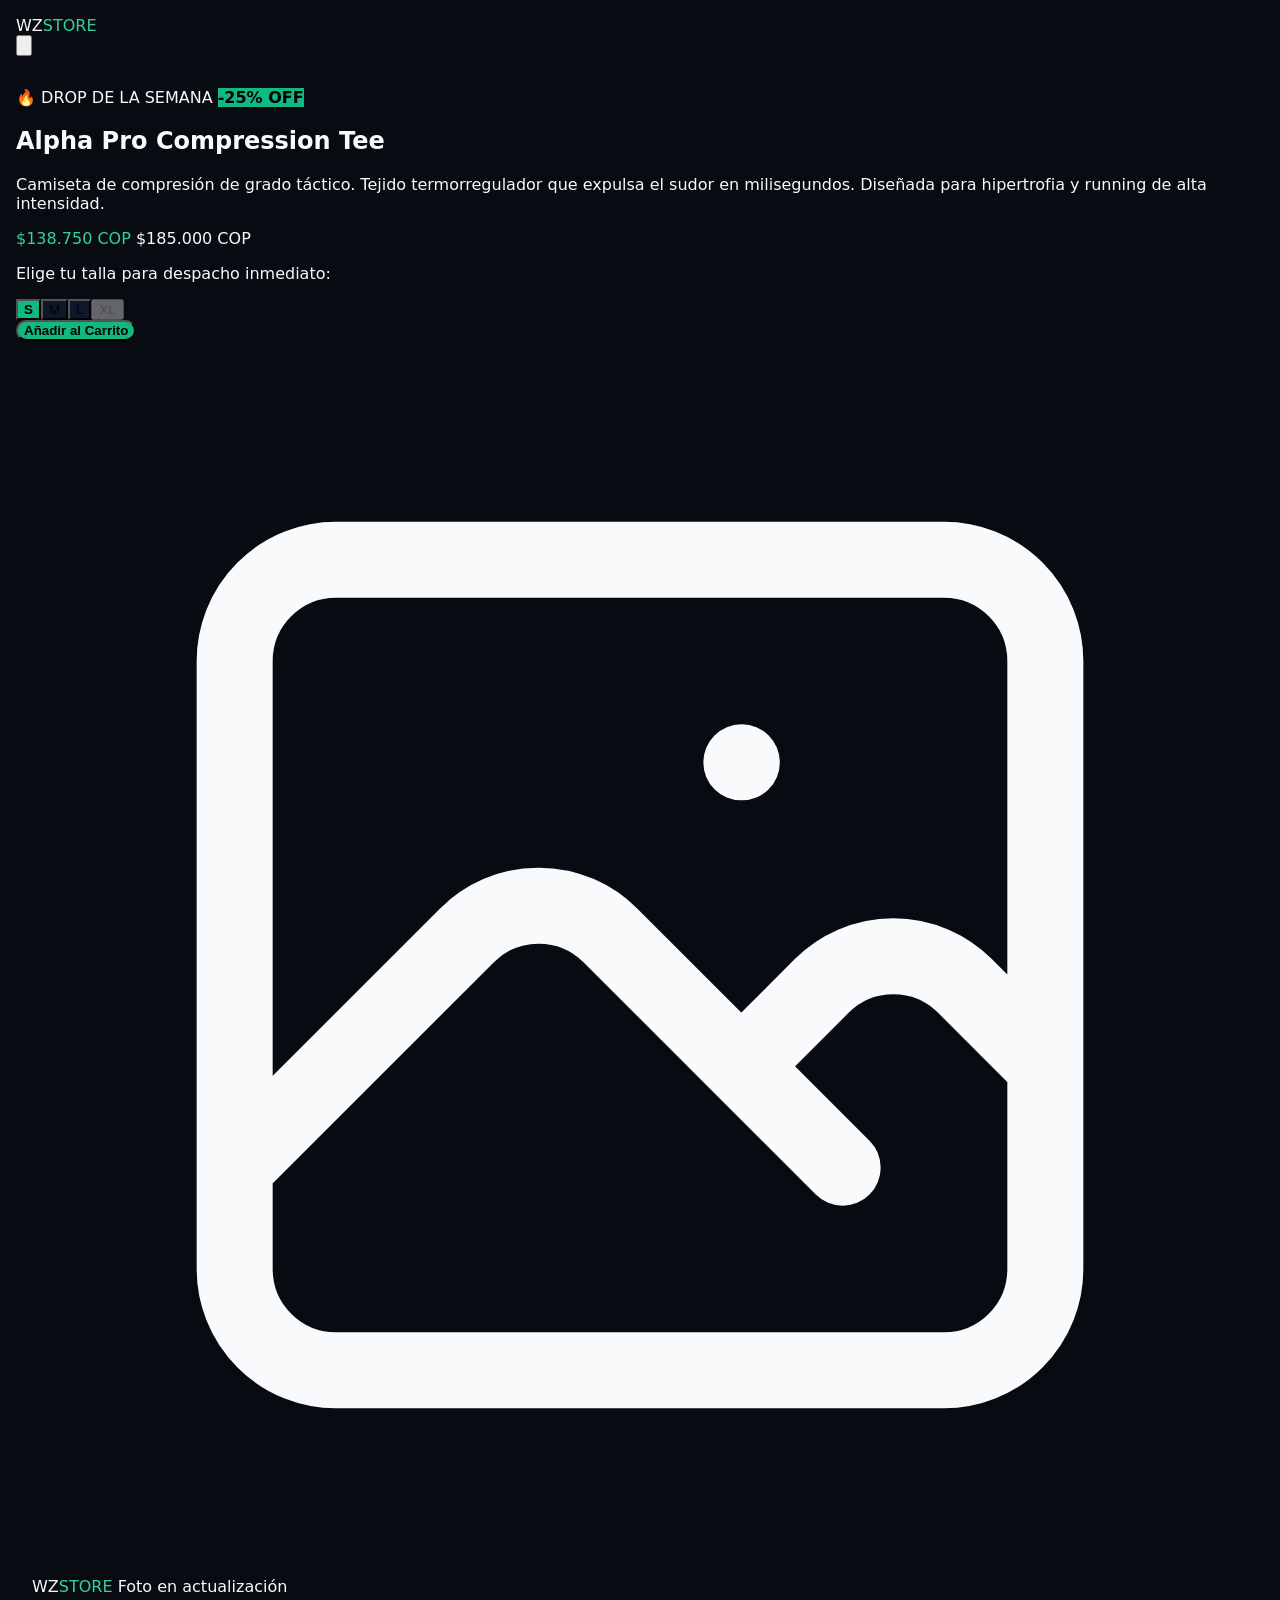
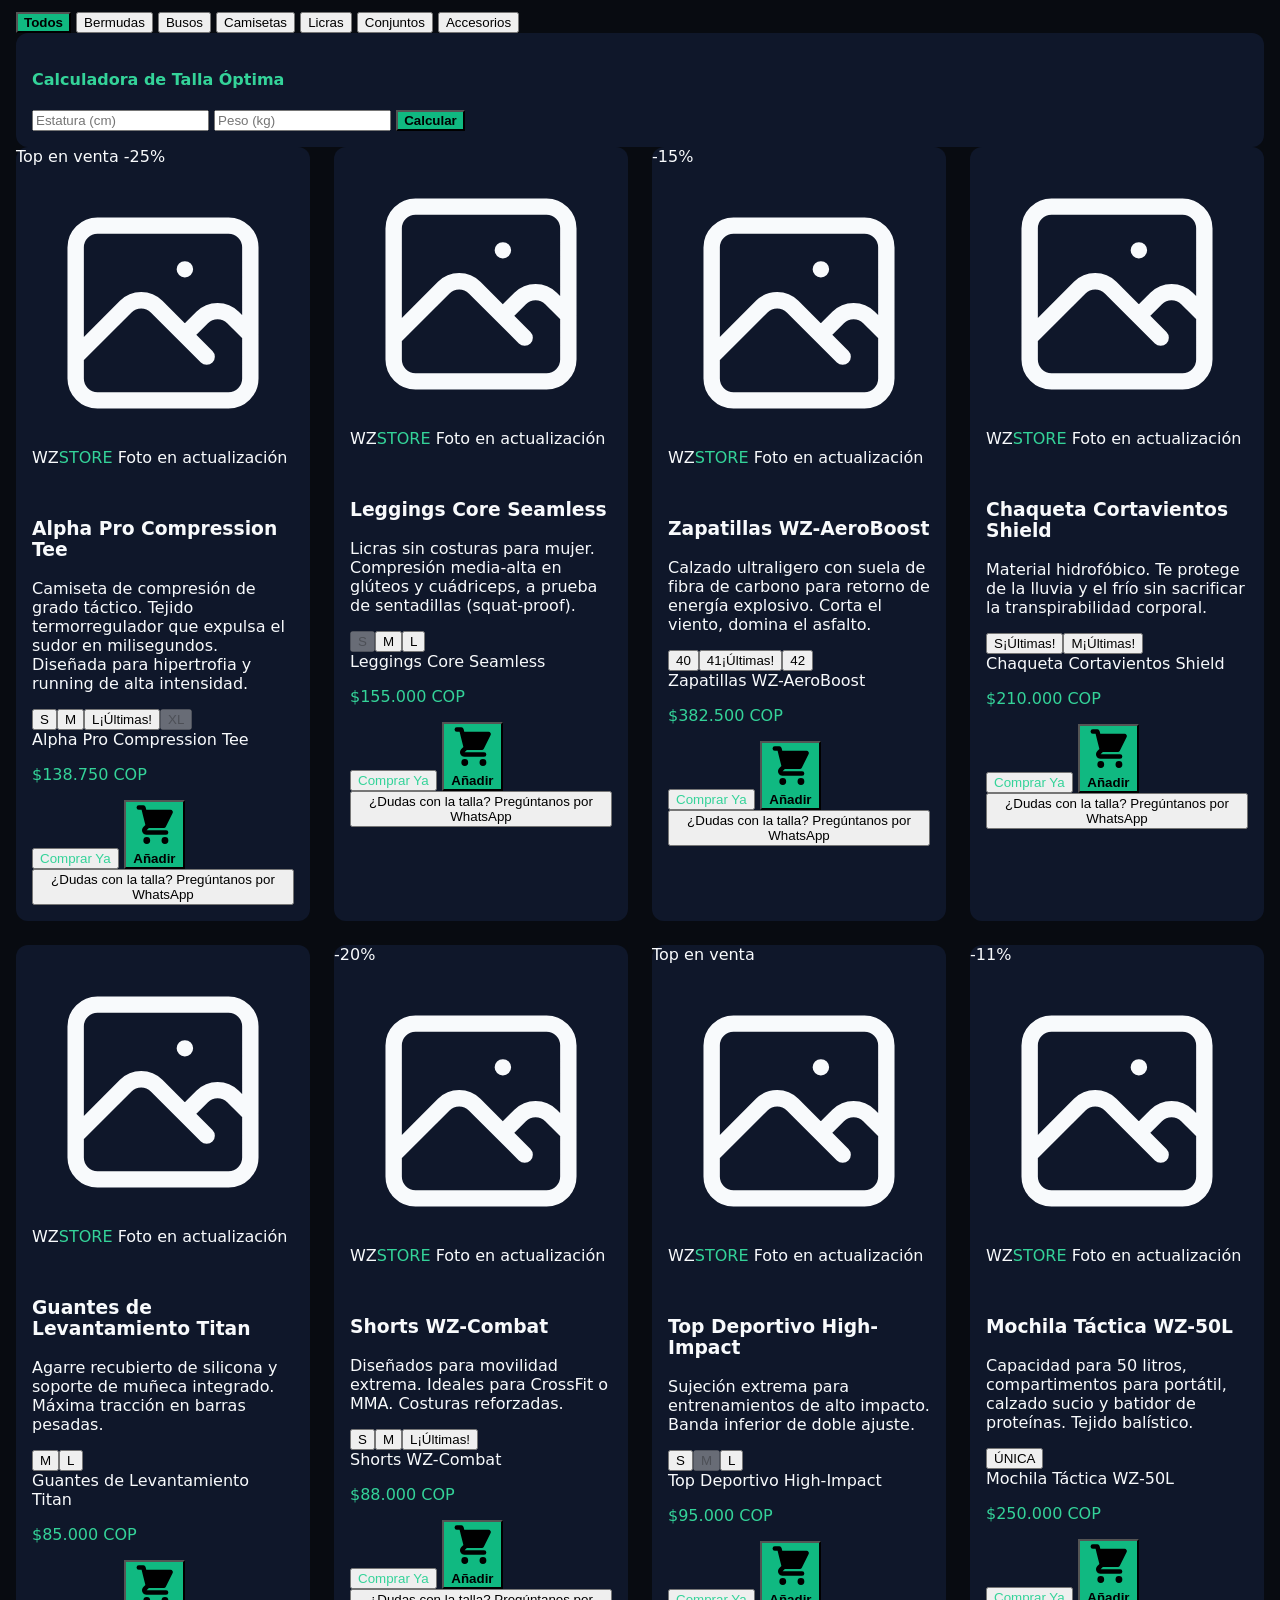
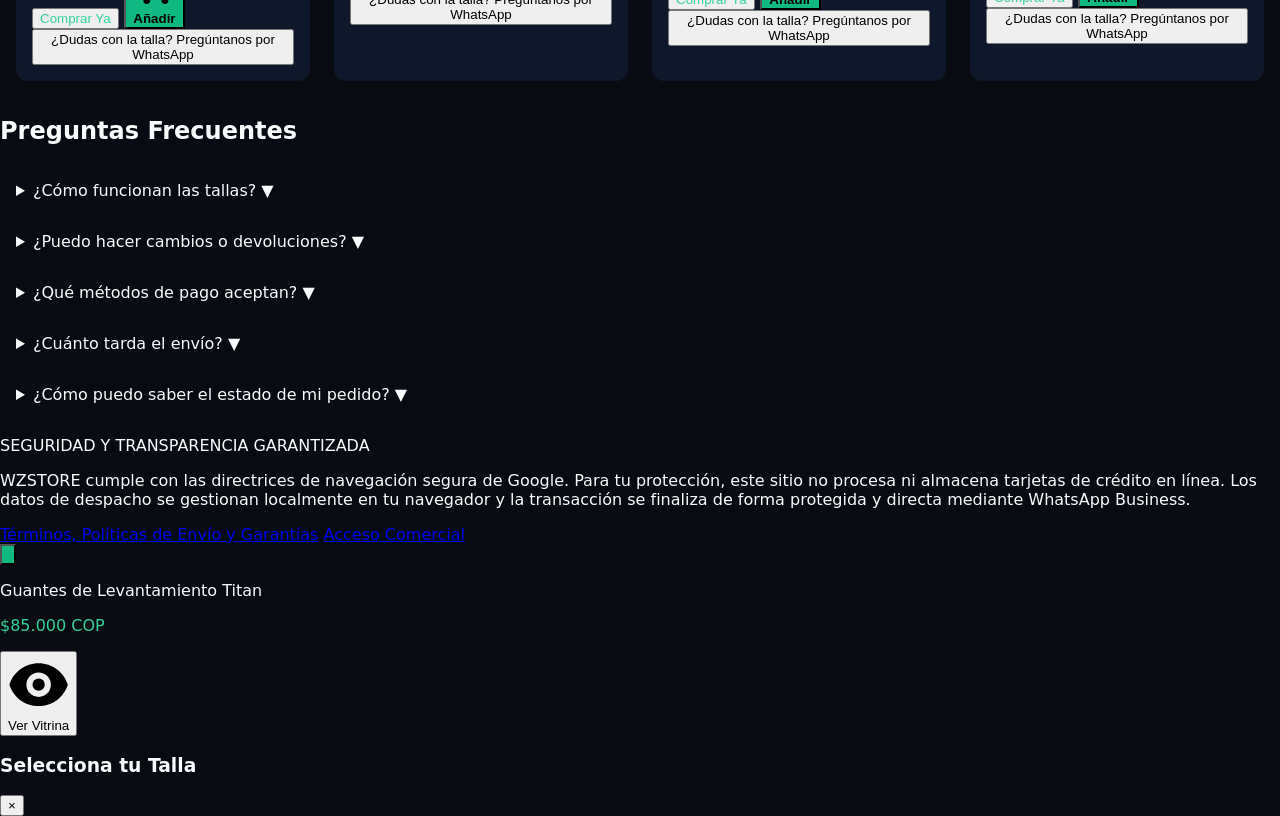
==== index.html @ da905367 "actualizacion" ====
<!doctype html>
<html lang="es">
  <head>
    <!-- Declaración canónica de favicons para Google Search Essentials con URLs absolutas estables -->
    <link rel="icon" type="image/png" sizes="48x48" href="https://jjuanjozapata.github.io/wzstore/logo-48.png" />
    <link rel="icon" type="image/png" sizes="192x192" href="https://jjuanjozapata.github.io/wzstore/logo-192.png" />
    <link rel="icon" type="image/svg+xml" href="https://jjuanjozapata.github.io/wzstore/favicon.svg" />
    <link rel="shortcut icon" href="https://jjuanjozapata.github.io/wzstore/favicon.svg" />
    <link rel="icon" type="image/png" sizes="96x96" href="https://jjuanjozapata.github.io/wzstore/logo-96.png" />
    <link rel="icon" type="image/png" sizes="144x144" href="https://jjuanjozapata.github.io/wzstore/logo-144.png" />
    <link rel="apple-touch-icon" sizes="180x180" href="https://jjuanjozapata.github.io/wzstore/apple-touch-icon.png" />
    <meta
      name="google-site-verification"
      content="Law6arK5Q5MIUwUbNko9dpcTkkXuRr6jEx1Y2-TUDdE"
    />
    <meta charset="UTF-8" />
    <meta name="viewport" content="width=device-width, initial-scale=1.0, viewport-fit=cover" />
    <!-- Content Security Policy (CSP) Endurecido Enterprise -->
    <meta
      http-equiv="Content-Security-Policy"
      content="default-src 'self'; script-src 'self' 'unsafe-inline' https://cdn.tailwindcss.com https://cdn.jsdelivr.net; style-src 'self' 'unsafe-inline' https://fonts.googleapis.com; font-src 'self' https://fonts.gstatic.com data:; img-src 'self' data: blob: https://images.unsplash.com https://jjuanjozapata.github.io https://bthyaqpmvtyncnsbrouv.supabase.co https://*.supabase.co; media-src 'self' data: blob: https://bthyaqpmvtyncnsbrouv.supabase.co https://*.supabase.co; connect-src 'self' https://wa.me https://api.whatsapp.com https://web.whatsapp.com https://bthyaqpmvtyncnsbrouv.supabase.co https://*.supabase.co wss://bthyaqpmvtyncnsbrouv.supabase.co wss://*.supabase.co; frame-src 'none'; object-src 'none'; base-uri 'self'; form-action 'self' https://wa.me https://api.whatsapp.com;"
    />
    <!-- Título estricto para snippet de Google SERP sin sufijos adicionales -->
    <title>WZSTORE</title>
    <meta name="description" content="WZSTORE | Tienda oficial de indumentaria deportiva táctica y ropa de compresión de alto rendimiento en Colombia. Envíos nacionales y contraentrega." />

    <!-- Metadatos OpenGraph alineados con el título canónico -->
    <meta property="og:title" content="WZSTORE" />
    <meta
      property="og:description"
      content="Indumentaria deportiva táctica y técnica. Desafía tus límites con WZSTORE."
    />
    <meta
      property="og:image"
      content="https://images.unsplash.com/photo-1556906781-9a412961c28c?auto=format&fit=crop&w=1200&q=80"
    />
    <!-- Identificador de nombre de sitio mediante Open Graph para indexadores secundarios -->
    <meta property="og:site_name" content="WZSTORE" />

    <!-- Marcado estructurado estático Schema.org WebSite para control oficial del Site Name en Google -->
    <script type="application/ld+json">
    {
      "@context": "https://schema.org",
      "@type": "WebSite",
      "name": "WZSTORE",
      "alternateName": ["WZSTORE Colombia", "WZ Store"],
      "url": "https://jjuanjozapata.github.io/wzstore/"
    }
    </script>

    <!-- Tailwind CDN & Styles con Failover de Red -->
    <script>
      (function(){
        const origWarn = console.warn;
        console.warn = function(...args){
          if(typeof args[0] === 'string' && args[0].includes('cdn.tailwindcss.com')) return;
          origWarn.apply(console, args);
        };
      })();
    </script>
    <script src="https://cdn.tailwindcss.com"></script>
    <script>
      // Detección y contingencia por caída o bloqueo de Tailwind CDN
      window.addEventListener('DOMContentLoaded', () => {
        setTimeout(() => {
          if (!window.tailwind) {
            console.warn('Alerta: Falla al cargar Tailwind CDN. Inyectando estilos de emergencia.');
            const fallbackStyle = document.createElement('style');
            fallbackStyle.id = 'wz-cdn-fallback';
            fallbackStyle.textContent = `
              body { background-color: #080b11; color: #f8fafc; font-family: system-ui, sans-serif; margin: 0; padding: 0; }
              .max-w-7xl { max-width: 80rem; margin-left: auto; margin-right: auto; padding: 1rem; }
              .grid { display: grid; }
              .grid-cols-1 { grid-template-columns: repeat(1, minmax(0, 1fr)); }
              @media(min-width: 640px){ .sm\\:grid-cols-2 { grid-template-columns: repeat(2, minmax(0, 1fr)); } }
              @media(min-width: 1024px){ .lg\\:grid-cols-4 { grid-template-columns: repeat(4, minmax(0, 1fr)); } }
              .gap-6 { gap: 1.5rem; }
              .bg-slate-900 { background-color: #0f172a; }
              .rounded-xl { border-radius: 0.75rem; }
              .p-4 { padding: 1rem; }
              .text-emerald-400 { color: #34d399; }
              .bg-emerald-500 { background-color: #10b981; color: #000; font-weight: bold; }
              .hidden { display: none !important; }
            `;
            document.head.appendChild(fallbackStyle);
          }
        }, 2000);
      });
    </script>
    <link rel="stylesheet" href="styles.css" />

   <!-- MARCADO ESTRUCTURADO DINÁMICO JSON-LD PARA GOOGLE (ORGANIZATION & LOGO RICH RESULTS) -->
    <script id="wz-schema-injector">
      document.addEventListener('DOMContentLoaded', () => {
        let catalog = [];
        try {
          const rawData = localStorage.getItem('wz_core_products') || localStorage.getItem('wz_products');
          if (rawData) {
            const parsed = JSON.parse(rawData);
            if (Array.isArray(parsed) && parsed.length > 0) {
              catalog = parsed;
            }
          }
        } catch (e) {
          catalog = [];
        }
        if ((!Array.isArray(catalog) || catalog.length === 0) && typeof INITIAL_DATABASE !== 'undefined' && Array.isArray(INITIAL_DATABASE)) {
          catalog = INITIAL_DATABASE;
        }

        const siteUrl = "https://jjuanjozapata.github.io/wzstore";
        const logoAbsoluteUrl = "https://jjuanjozapata.github.io/wzstore/favicon.svg";

        const schemaData = {
          "@context": "https://schema.org",
          "@graph": [
            {
              "@type": "Organization",
              "@id": `${siteUrl}/#organization`,
              "name": "WZSTORE",
              "alternateName": "WZSTORE Colombia",
              "url": `${siteUrl}/`,
              "logo": {
                "@type": "ImageObject",
                "@id": `${siteUrl}/#logo`,
                "url": logoAbsoluteUrl,
                "contentUrl": logoAbsoluteUrl,
                "caption": "WZSTORE Logo Oficial",
                "width": "512",
                "height": "512"
              },
              "image": logoAbsoluteUrl,
              "sameAs": [
                "https://wa.me/573006724082"
              ]
            },
            {
              "@type": "OnlineStore",
              "@id": `${siteUrl}/#store`,
              "name": "WZSTORE Sportswear",
              "url": `${siteUrl}/`,
              "parentOrganization": {
                "@id": `${siteUrl}/#organization`
              },
              "priceRange": "$$",
              "currenciesAccepted": "COP",
              "paymentAccepted": "Transferencia Bancaria, Pago Contra Entrega, PSE"
            },
            ...catalog.map((item) => ({
              "@type": "Product",
              "@id": `${siteUrl}/#product-${item.id}`,
              "name": item.name,
              "description": item.description,
              "image": item.imageUrl || (item.media?.images && item.media.images[0]) || logoAbsoluteUrl,
              "brand": {
                "@type": "Brand",
                "name": "WZSTORE"
              },
              "offers": {
                "@type": "Offer",
                "priceCurrency": "COP",
                "price": item.isOffer ? item.priceOffer : item.priceRegular,
                "availability": (item.status === "agotado" || item.isAvailable === false)
                  ? "https://schema.org/OutOfStock"
                  : "https://schema.org/InStock",
                "seller": {
                  "@type": "Organization",
                  "name": "WZSTORE"
                }
              }
            }))
          ]
        };

        const script = document.createElement('script');
        script.type = 'application/ld+json';
        script.text = JSON.stringify(schemaData);
        document.head.appendChild(script);
      });
    </script>
  </head>
  <body class="bg-[#080b11] text-white selection:bg-green-500 selection:text-black pb-36">

    <!-- MODAL CENTRADO WZSTORE -->
    <div id="wz-store-modal" class="fixed inset-0 z-50 hidden items-center justify-center bg-black/80 backdrop-blur-md p-4 transition-all duration-200">
      <div class="bg-[#111726] border border-[#1e293b] rounded-2xl max-w-sm w-full p-6 text-center shadow-2xl relative transform transition-all">
        <button
          type="button"
          id="wz-store-modal-close"
          data-action="close-store-modal"
          class="absolute top-4 right-4 text-slate-400 hover:text-white text-xl font-bold w-8 h-8 rounded-full hover:bg-slate-800 flex items-center justify-center transition-colors"
          aria-label="Cerrar modal"
        >
          &times;
        </button>
        <div class="w-12 h-12 rounded-xl bg-emerald-500/10 border border-emerald-500/30 text-emerald-400 mx-auto flex items-center justify-center font-black text-sm tracking-wider mb-3 shadow-inner">
          WZ
        </div>
        <h3 id="wz-store-modal-title" class="text-base font-bold text-white mb-2 uppercase tracking-wide">WZSTORE</h3>
        <p id="wz-store-modal-body" class="text-xs text-slate-300 mb-6 leading-relaxed whitespace-pre-line"></p>
        <button
          type="button"
          data-action="close-store-modal"
          class="w-full bg-emerald-500 hover:bg-emerald-400 text-black font-black text-xs uppercase tracking-wider py-2.5 rounded-xl transition-all shadow-lg shadow-emerald-500/20 active:scale-95"
        >
          Entendido
        </button>
      </div>
    </div>


    <!-- Header Principal -->
    <header class="sticky top-0 bg-[#080b11]/90 backdrop-blur-md border-b border-[#1e293b] z-40">


      <div
        class="max-w-7xl mx-auto px-4 py-4 flex justify-between items-center"
      >
        <!-- Logotipo y Nombre Comercial de Máximo Impacto Visual -->
        <div class="text-4xl sm:text-5xl md:text-6xl lg:text-7xl font-black tracking-tight uppercase select-none transition-transform duration-200 hover:scale-[1.01] text-white">
          WZ<span class="text-emerald-400 drop-shadow-[0_0_25px_rgba(52,211,153,0.5)]">STORE</span>
        </div>

        <div class="flex gap-4 items-center">
          <input
            type="text"
            id="search-input"
            placeholder="Buscar equipamiento..."
            class="bg-[#111726] border border-[#1e293b] rounded-lg px-4 py-2 text-base sm:text-sm focus:outline-none focus:border-green-500 transition-colors hidden sm:block"
          />

          <button
            id="cart-btn"
            data-action="toggle-cart"
            class="relative text-white p-2 hover:text-green-400 transition-colors"
            aria-label="Abrir Carrito"
          >
            <svg
              class="w-6 h-6"
              fill="none"
              stroke="currentColor"
              viewBox="0 0 24 24"
            >
              <path
                stroke-linecap="round"
                stroke-linejoin="round"
                stroke-width="2"
                d="M16 11V7a4 4 0 00-8 0v4M5 9h14l1 12H4L5 9z"
              ></path>
            </svg>
            <span
              id="cart-badge"
              class="absolute top-0 right-0 bg-green-500 text-black text-[10px] font-bold rounded-full w-4 h-4 flex items-center justify-center hidden"
              >0</span
            >
          </button>
        </div>
      </div>
    </header>

    <!-- Control y Filtros -->
    <main class="max-w-7xl mx-auto px-4 py-8 pb-36 sm:pb-8">
      <!-- HERO SHOWCASE: PRENDA DE TENDENCIA / DROP DE LA SEMANA -->
      <section
        id="wz-featured-hero"
        class="hidden mb-12 rounded-2xl border border-emerald-500/30 bg-gradient-to-r from-slate-950 via-[#0a0f1d] to-[#111726] overflow-hidden relative shadow-[0_0_45px_rgba(34,197,94,0.15)]"
      >
        <div class="grid grid-cols-1 lg:grid-cols-12 items-stretch min-h-[380px]">
          <!-- Información y Call to Action -->
          <div class="p-6 sm:p-10 lg:col-span-7 flex flex-col justify-between z-10">
            <div>
              <div class="flex items-center gap-2 mb-3">
                <span class="inline-flex items-center gap-1.5 bg-red-950/80 text-red-400 border border-red-800 text-[11px] font-black uppercase tracking-widest px-3 py-1 rounded-full animate-pulse">
                  🔥 DROP DE LA SEMANA
                </span>
                <span id="wz-hero-discount-badge" class="hidden bg-emerald-500 text-black font-black text-[11px] px-2.5 py-0.5 rounded-full uppercase tracking-wider">
                  -0%
                </span>
              </div>

              <h2 id="wz-hero-title" class="text-3xl sm:text-5xl font-black text-white tracking-tight uppercase leading-tight mb-2"></h2>
              <p id="wz-hero-desc" class="text-xs sm:text-sm text-slate-300 line-clamp-3 leading-relaxed max-w-xl mb-4"></p>
            </div>

            <div class="pt-2">
              <div class="flex items-baseline gap-3 mb-4">
                <span id="wz-hero-price" class="text-3xl font-black text-emerald-400"></span>
                <span id="wz-hero-old-price" class="text-base line-through text-slate-500 font-semibold hidden"></span>
              </div>

              <!-- Selector rápido de tallas integrado en el Hero -->
              <div class="mb-4">
                <p class="text-[11px] font-bold text-slate-400 uppercase tracking-wider mb-2">Elige tu talla para despacho inmediato:</p>
                <div id="wz-hero-sizes-container" class="flex flex-wrap gap-2"></div>
              </div>

              <button
                id="wz-hero-buy-btn"
                data-action="hero-buy"
                type="button"
                class="w-full sm:w-auto bg-emerald-500 hover:bg-emerald-400 text-black font-black text-xs uppercase tracking-widest px-8 py-3.5 rounded-xl transition-all shadow-[0_0_20px_rgba(34,197,94,0.3)] hover:scale-105 active:scale-95"
              >
                Añadir al Carrito
              </button>
            </div>
          </div>

          <!-- Contenedor Multimedia Activo (Video Autoplay o Fotos) -->
          <div class="lg:col-span-5 relative bg-black flex items-center justify-center min-h-[300px] overflow-hidden">
            <video
              id="wz-hero-video"
              class="w-full h-full object-cover hidden"
              autoplay
              muted
              loop
              playsinline
              preload="metadata"
            ></video>
            <div id="wz-hero-gallery-container" class="w-full h-full relative hidden">
              <img
                id="wz-hero-image-fallback"
                class="w-full h-full object-cover"
                alt="Prenda de Moda"
                onerror="window.handleImageError(this)"
              />
            </div>
          </div>
        </div>
      </section>

      <!-- NAVEGACIÓN EN CASCADA TIPO PÍLDORA -->
      <div class="relative mb-6">
        <div
          class="flex items-center gap-2 overflow-x-auto pb-2 scrollbar-none"
        >
          <button
            data-action="filter-category"
            data-category="all"
            class="cat-pill bg-emerald-500 text-black px-4 py-1.5 rounded-full text-xs font-bold whitespace-nowrap transition-all"
          >
            Todos
          </button>
          <button
            data-action="filter-category"
            data-category="Bermudas"
            class="cat-pill bg-slate-800 text-slate-300 hover:text-white px-4 py-1.5 rounded-full text-xs font-semibold whitespace-nowrap transition-all"
          >
            Bermudas
          </button>
          <button
            data-action="filter-category"
            data-category="Busos"
            class="cat-pill bg-slate-800 text-slate-300 hover:text-white px-4 py-1.5 rounded-full text-xs font-semibold whitespace-nowrap transition-all"
          >
            Busos
          </button>
          <button
            data-action="filter-category"
            data-category="Camisetas"
            class="cat-pill bg-slate-800 text-slate-300 hover:text-white px-4 py-1.5 rounded-full text-xs font-semibold whitespace-nowrap transition-all"
          >
            Camisetas
          </button>
          <button
            data-action="filter-category"
            data-category="Licras"
            class="cat-pill bg-slate-800 text-slate-300 hover:text-white px-4 py-1.5 rounded-full text-xs font-semibold whitespace-nowrap transition-all"
          >
            Licras
          </button>
          <button
            data-action="filter-category"
            data-category="Conjuntos"
            class="cat-pill bg-slate-800 text-slate-300 hover:text-white px-4 py-1.5 rounded-full text-xs font-semibold whitespace-nowrap transition-all"
          >
            Conjuntos
          </button>
          <button
            data-action="filter-category"
            data-category="Accesorios"
            class="cat-pill bg-slate-800 text-slate-300 hover:text-white px-4 py-1.5 rounded-full text-xs font-semibold whitespace-nowrap transition-all"
          >
            Accesorios
          </button>
        </div>

      <!-- Barra Integrada de Segmentación por Género (Sin conflicto hidden/flex) -->
        <div
          id="gender-discriminator"
          class="hidden mt-3 pt-3 border-t border-slate-800/80 items-center gap-2 flex-wrap"
        >
          <span class="text-xs font-bold text-slate-400 uppercase tracking-wider mr-1">Género:</span>
          <button
            type="button"
            id="gender-btn-todas"
            data-action="filter-gender"
            data-gender="todas"
            class="gender-pill px-3 py-1 rounded-lg text-xs font-bold bg-emerald-500 text-black transition-colors"
          >
            Todas
          </button>
          <button
            type="button"
            id="gender-btn-hombre"
            data-action="filter-gender"
            data-gender="hombre"
            class="gender-pill px-3 py-1 rounded-lg text-xs font-semibold bg-slate-800 text-slate-300 hover:text-white hover:bg-slate-700 transition-colors"
          >
            Hombre
          </button>
          <button
            type="button"
            id="gender-btn-mujer"
            data-action="filter-gender"
            data-gender="mujer"
            class="gender-pill px-3 py-1 rounded-lg text-xs font-semibold bg-slate-800 text-slate-300 hover:text-white hover:bg-slate-700 transition-colors"
          >
            Mujer
          </button>
        </div>
      </div>

    <!-- RECOMENDADOR DE TALLAS INTERACTIVO -->
    <div class="bg-slate-900 border border-slate-800 p-4 rounded-xl mb-6 max-w-xl mx-auto text-center">
      <h4 class="text-xs font-bold uppercase tracking-widest text-emerald-400 mb-2">Calculadora de Talla Óptima</h4>
      <div class="flex gap-2 justify-center items-center">
        <input type="number" id="wz-calc-height" placeholder="Estatura (cm)" class="w-32 bg-slate-950 border border-slate-700 rounded px-2 py-1 text-base sm:text-sm text-white text-center focus:border-emerald-500 outline-none">
        <input type="number" id="wz-calc-weight" placeholder="Peso (kg)" class="w-32 bg-slate-950 border border-slate-700 rounded px-2 py-1 text-base sm:text-sm text-white text-center focus:border-emerald-500 outline-none">
        <button data-action="calc-size" class="bg-emerald-500 text-black font-bold text-xs px-3 py-1 rounded hover:bg-emerald-400 transition-colors">Calcular</button>
      </div>
      <p id="wz-size-result" class="text-xs text-slate-300 mt-2 font-medium hidden"></p>
    </div>

      <!-- Catálogo Grid -->
      <div
        id="catalog-grid"
        class="grid grid-cols-1 sm:grid-cols-2 lg:grid-cols-4 gap-6"
      >
        <!-- Inyectado por JS -->
      </div>
    </main>

    <!-- SECCIÓN PREGUNTAS FRECUENTES (FAQ) -->
    <section class="max-w-4xl mx-auto px-4 py-12">
      <h2
        class="text-2xl md:text-3xl font-black text-center mb-8 tracking-tight uppercase"
      >
        Preguntas <span class="text-green-500">Frecuentes</span>
      </h2>

      <div class="space-y-4">
        <details
          class="bg-[#111726] border border-[#1e293b] rounded-xl p-4 group"
        >
          <summary
            class="font-bold text-white cursor-pointer list-none flex justify-between items-center group-open:text-green-400"
          >
            ¿Cómo funcionan las tallas?
            <span
              class="transition-transform group-open:rotate-180 text-green-500 font-mono"
              >▼</span
            >
          </summary>
          <p
            class="text-sm text-gray-400 mt-3 leading-relaxed border-t border-[#1e293b] pt-3"
          >
            Nuestras camisetas tienen horma reducida, por lo que recomendamos
            elegir una talla más de la habitual (si usas L, elige XL). Las
            camisas, sudaderas y bermudas manejan talla real. Además, en cada
            producto encontrarás una guía de tallas para mayor seguridad.
          </p>
        </details>

        <details
          class="bg-[#111726] border border-[#1e293b] rounded-xl p-4 group"
        >
          <summary
            class="font-bold text-white cursor-pointer list-none flex justify-between items-center group-open:text-green-400"
          >
            ¿Puedo hacer cambios o devoluciones?
            <span
              class="transition-transform group-open:rotate-180 text-green-500 font-mono"
              >▼</span
            >
          </summary>
          <p
            class="text-sm text-gray-400 mt-3 leading-relaxed border-t border-[#1e293b] pt-3"
          >
            Sí. Puedes solicitar cambios o devoluciones dentro de los 20 días
            calendario a partir de la entrega, ya sea por talla o garantía. Es
            importante conservar la factura enviada con tu pedido. Para gestionar
            el proceso, contáctanos a través de nuestra línea de WhatsApp.
          </p>
        </details>

        <details
          class="bg-[#111726] border border-[#1e293b] rounded-xl p-4 group"
        >
          <summary
            class="font-bold text-white cursor-pointer list-none flex justify-between items-center group-open:text-green-400"
          >
            ¿Qué métodos de pago aceptan?
            <span
              class="transition-transform group-open:rotate-180 text-green-500 font-mono"
              >▼</span
            >
          </summary>
          <p
            class="text-sm text-gray-400 mt-3 leading-relaxed border-t border-[#1e293b] pt-3"
          >
            Aceptamos tarjetas de crédito y débito, pagos por PSE y otras
            plataformas digitales.
          </p>
        </details>

        <details
          class="bg-[#111726] border border-[#1e293b] rounded-xl p-4 group"
        >
          <summary
            class="font-bold text-white cursor-pointer list-none flex justify-between items-center group-open:text-green-400"
          >
            ¿Cuánto tarda el envío?
            <span
              class="transition-transform group-open:rotate-180 text-green-500 font-mono"
              >▼</span
            >
          </summary>
          <p
            class="text-sm text-gray-400 mt-3 leading-relaxed border-t border-[#1e293b] pt-3"
          >
            El tiempo de entrega varía según tu ubicación, pero generalmente
            toma entre 2 y 5 días hábiles. Una vez despachado tu pedido,
            recibirás la información de seguimiento.
          </p>
        </details>

        <details
          class="bg-[#111726] border border-[#1e293b] rounded-xl p-4 group"
        >
          <summary
            class="font-bold text-white cursor-pointer list-none flex justify-between items-center group-open:text-green-400"
          >
            ¿Cómo puedo saber el estado de mi pedido?
            <span
              class="transition-transform group-open:rotate-180 text-green-500 font-mono"
              >▼</span
            >
          </summary>
          <p
            class="text-sm text-gray-400 mt-3 leading-relaxed border-t border-[#1e293b] pt-3"
          >
            Después de realizar tu compra, te enviaremos un número de guía para
            que puedas rastrear tu pedido en tiempo real. Si tienes dudas,
            también puedes escribirnos por WhatsApp.
          </p>
        </details>
      </div>
    </section>

    <!-- Footer Transparencia Legal (Google Policy) -->
    <footer
      class="border-t border-[#1e293b] bg-[#05070a] mt-16 py-8 pb-36 sm:pb-12 text-center text-xs text-gray-500 px-4"
    >
      <p class="mb-2 uppercase tracking-widest text-gray-400 font-semibold">
        SEGURIDAD Y TRANSPARENCIA GARANTIZADA
      </p>
      <p class="max-w-3xl mx-auto mb-4">
        WZSTORE cumple con las directrices de navegación segura de Google. Para
        tu protección, este sitio no procesa ni almacena tarjetas de crédito en
        línea. Los datos de despacho se gestionan localmente en tu navegador y
        la transacción se finaliza de forma protegida y directa mediante
        WhatsApp Business.
      </p>
      <div class="flex flex-col sm:flex-row justify-center items-center gap-3 sm:gap-6 mt-4">
        <a
          href="politicas.html"
          class="hover:text-green-400 transition underline py-2 px-3 text-xs text-gray-400"
          >Términos, Políticas de Envío y Garantías</a
        >
        <a
          id="admin-link"
          href="admin.html"
          class="relative z-30 inline-flex items-center justify-center py-2.5 px-4 rounded-lg bg-slate-900/90 border border-slate-700 text-slate-300 hover:text-white hover:border-emerald-500/60 hover:bg-slate-800 transition text-xs font-semibold shadow-md active:scale-95"
          >Acceso Comercial</a
        >
      </div>
    </footer>

    <!-- Drawer Carrito -->
    <div id="drawer-overlay" data-action="close-cart" class="drawer-overlay"></div>
    <div id="drawer-cart" class="drawer-cart">
      <div
        class="p-4 border-b border-[#1e293b] flex justify-between items-center"
      >
        <h2 class="text-xl font-bold">TU EQUIPO</h2>
        <button id="close-drawer" data-action="close-cart" class="text-gray-400 hover:text-white" aria-label="Cerrar carrito">
          <svg
            class="w-6 h-6"
            fill="none"
            stroke="currentColor"
            viewBox="0 0 24 24"
          >
            <path
              stroke-linecap="round"
              stroke-linejoin="round"
              stroke-width="2"
              d="M6 18L18 6M6 6l12 12"
            ></path>
          </svg>
        </button>
      </div>

      <div id="cart-items" class="p-4 flex-1 overflow-y-auto"></div>

      <div id="cart-totals" class="p-4 bg-[#0a0d14] border-t border-[#1e293b]">
        <!-- Barra de Progreso Dinámica de Envío Gratis (Threshold: $300.000 COP) -->
        <div class="mb-4 bg-[#111726] border border-slate-800 p-3 rounded-xl">
          <div class="flex justify-between items-center text-xs mb-1.5 font-bold">
            <span id="wz-shipping-progress-text" class="text-slate-300">Calculando flete...</span>
            <span id="wz-shipping-progress-pct" class="text-emerald-400">0%</span>
          </div>
          <div class="w-full bg-slate-800 rounded-full h-2 overflow-hidden">
            <div
              id="wz-shipping-progress-bar"
              class="bg-gradient-to-r from-emerald-500 to-green-400 h-2 rounded-full transition-all duration-500 ease-out"
              style="width: 0%"
            ></div>
          </div>
        </div>

        <div class="flex gap-2 mb-3">
          <input
            type="text"
            id="coupon-input"
            placeholder="Código Promo"
            class="w-full bg-[#1e293b] text-white px-3 py-2 rounded text-base sm:text-sm outline-none border border-transparent focus:border-green-500"
          />
          <button
            id="apply-coupon"
            data-action="apply-coupon"
            class="bg-gray-700 hover:bg-gray-600 px-4 py-2 rounded text-sm text-white font-bold transition"
          >
            APLICAR
          </button>
        </div>
        <div class="mb-4">
          <select
            id="shipping-select"
            class="w-full bg-[#1e293b] text-white px-3 py-2 rounded text-base sm:text-sm outline-none cursor-pointer"
          >
            <option value="local">Envío Local (+$5,000)</option>
            <option value="nacional">Envío Nacional (+$20,000)</option>
          </select>
        </div>

        <div class="space-y-1 text-sm text-gray-300 mb-4">
          <div class="flex justify-between">
            <span>Subtotal</span><span id="subtotal-val">$0</span>
          </div>
          <div class="flex justify-between text-green-400">
            <span>Descuento</span><span id="discount-val">-$0</span>
          </div>
          <div class="flex justify-between">
            <span>Transporte</span><span id="shipping-val">$0</span>
          </div>
          <div
            class="flex justify-between text-lg text-white font-bold border-t border-[#1e293b] pt-2 mt-2"
          >
            <span>TOTAL</span><span id="total-val">$0</span>
          </div>
        </div>

        <button
          id="checkout-btn"
          data-action="open-checkout"
          class="w-full bg-green-500 text-black font-black py-3 rounded-lg hover:bg-green-400 transition-colors uppercase tracking-widest mb-2 shadow-[0_0_15px_rgba(34,197,94,0.3)]"
        >
          Ir al Checkout
        </button>
        <div class="grid grid-cols-2 gap-2 mt-2">
          <button
            type="button"
            id="btn-save-cart"
            data-action="save-cart"
            class="w-full border border-slate-700 bg-slate-800/60 text-slate-300 hover:text-white hover:border-slate-500 text-xs py-2 rounded font-semibold transition-colors"
          >
            Guardar Carrito
          </button>
          <button
            type="button"
            id="btn-share-cart"
            data-action="share-cart"
            class="w-full border border-emerald-500/50 bg-emerald-500/10 text-emerald-400 hover:bg-emerald-500 hover:text-black text-xs py-2 rounded font-semibold transition-all"
          >
            Compartir Carrito
          </button>
        </div>
      </div>
    </div>

    <!-- Modal Checkout -->
    <div id="modal-checkout" class="modal-checkout">
      <div
        class="bg-[#111726] border border-[#1e293b] p-6 rounded-xl w-full max-w-sm relative shadow-2xl max-h-[90dvh] overflow-y-auto my-auto"
      >
        <button
          id="close-modal"
          data-action="close-checkout"
          class="absolute top-4 right-4 text-gray-400 hover:text-white"
          aria-label="Cerrar ventana de checkout"
        >
          <svg
            class="w-5 h-5"
            fill="none"
            stroke="currentColor"
            viewBox="0 0 24 24"
          >
            <path
              stroke-linecap="round"
              stroke-linejoin="round"
              stroke-width="2"
              d="M6 18L18 6M6 6l12 12"
            ></path>
          </svg>
        </button>
        <h3 class="text-xl font-bold text-white mb-4">
          Información de Despacho
        </h3>
        <div id="wz-checkout-timer" class="mb-3 bg-emerald-950/40 border border-emerald-500/30 px-3 py-1.5 rounded-lg flex items-center justify-between text-[11px] text-emerald-400 font-semibold">
          <span>⏱️ Inventario apartado:</span>
          <span id="wz-timer-countdown" class="font-mono font-bold text-white">08:00</span>
        </div>
        <form id="wz-checkout-form" class="space-y-3" onsubmit="event.preventDefault();">
          <div class="grid grid-cols-2 gap-2">
            <div>
              <label for="chk-firstname" class="text-xs text-slate-400 font-semibold block mb-1">Nombres *</label>
              <input
                type="text"
                id="chk-firstname"
                class="w-full bg-[#1e293b] px-3 py-2 rounded text-white text-base sm:text-sm outline-none focus:border-emerald-500 border border-slate-700"
                placeholder="Ej: Juan José"
                required
              />
            </div>
            <div>
              <label for="chk-lastname" class="text-xs text-slate-400 font-semibold block mb-1">Apellidos *</label>
              <input
                type="text"
                id="chk-lastname"
                class="w-full bg-[#1e293b] px-3 py-2 rounded text-white text-base sm:text-sm outline-none focus:border-emerald-500 border border-slate-700"
                placeholder="Ej: Zapata"
                required
              />
            </div>
          </div>

          <div>
            <label for="chk-phone" class="text-xs text-slate-400 font-semibold block mb-1">Teléfono Móvil (WhatsApp) *</label>
            <input
              type="tel"
              id="chk-phone"
              class="w-full bg-[#1e293b] px-3 py-2 rounded text-white text-base sm:text-sm outline-none focus:border-emerald-500 border border-slate-700"
              placeholder="Ej: 3001234567"
              required
            />
          </div>

          <div class="grid grid-cols-2 gap-2">
            <div>
              <label for="chk-city" class="text-xs text-slate-400 font-semibold block mb-1">Ciudad *</label>
              <input
                type="text"
                id="chk-city"
                class="w-full bg-[#1e293b] px-3 py-2 rounded text-white text-base sm:text-sm outline-none focus:border-emerald-500 border border-slate-700"
                placeholder="Ej: Medellín"
              />
            </div>
            <div>
              <label for="chk-postal" class="text-xs text-slate-400 font-semibold block mb-1">Código Postal</label>
              <input
                type="text"
                id="chk-postal"
                class="w-full bg-[#1e293b] px-3 py-2 rounded text-white text-base sm:text-sm outline-none focus:border-emerald-500 border border-slate-700"
                placeholder="Obligatorio si no hay ciudad"
              />
            </div>
          </div>

          <div>
            <label for="chk-addr" class="text-xs text-slate-400 font-semibold block mb-1">Dirección de Entrega *</label>
            <input
              type="text"
              id="chk-addr"
              class="w-full bg-[#1e293b] px-3 py-2 rounded text-white text-base sm:text-sm outline-none focus:border-emerald-500 border border-slate-700"
              placeholder="Calle / Carrera / Avenida # ..."
              required
            />
          </div>

          <div>
            <label for="chk-extra-addr" class="text-xs text-slate-400 font-semibold block mb-1">Apto / Interior / Torre (Opcional)</label>
            <input
              type="text"
              id="chk-extra-addr"
              class="w-full bg-[#1e293b] px-3 py-2 rounded text-white text-base sm:text-sm outline-none focus:border-emerald-500 border border-slate-700"
              placeholder="Ej: Torre 2 Apto 401"
            />
          </div>

          <div>
            <label for="chk-payment-method" class="text-xs text-slate-400 font-semibold block mb-1">Método de Pago *</label>
            <select
              id="chk-payment-method"
              class="w-full bg-[#1e293b] px-3 py-2 rounded text-white text-base sm:text-sm outline-none focus:border-emerald-500 border border-slate-700 cursor-pointer"
            >
              <option value="Transferencia Bancaria (Bancolombia / Nequi)">Transferencia Bancaria (Bancolombia / Nequi)</option>
              <option value="Pago Contra Entrega">Pago Contra Entrega (Efectivo al recibir)</option>
              <option value="PSE / Tarjeta Débito">PSE / Tarjeta Débito</option>
            </select>
          </div>

          <button
            id="final-buy-btn"
            data-action="checkout-final"
            type="button"
            data-total="0"
            class="w-full bg-emerald-500 text-black font-black py-3 rounded mt-3 hover:bg-emerald-400 uppercase tracking-wider text-xs transition-colors shadow-lg shadow-emerald-500/20"
          >
            Confirmar Pedido vía WhatsApp
          </button>
          
          <p class="text-[10px] text-slate-500 text-center flex items-center justify-center gap-1 mt-1">
            <svg class="w-3 h-3 text-emerald-400" fill="currentColor" viewBox="0 0 20 20">
              <path fill-rule="evenodd" d="M5 9V7a5 5 0 0110 0v2a2 2 0 012 2v5a2 2 0 01-2 2H5a2 2 0 01-2-2v-5a2 2 0 012-2zm8-2v2H7V7a3 3 0 016 0z" clip-rule="evenodd"></path>
            </svg>
            Despacho coordinado directamente con un asesor humano.
          </p>
        </form>
      </div>
    </div>

    <!-- Botón Flotante de Soporte y Atención al Cliente -->
    <button
      id="wz-support-btn"
      type="button"
      class="fixed bottom-6 right-6 z-50 flex items-center gap-2 bg-emerald-500 hover:bg-emerald-400 text-slate-950 px-4 py-3 rounded-full shadow-[0_0_20px_rgba(34,197,94,0.4)] transition-transform duration-200 hover:scale-105 active:scale-95 font-bold text-xs uppercase tracking-wider cursor-pointer border border-emerald-400/50"
      title="Atención al Cliente WZSTORE"
      aria-label="Abrir chat de soporte"
    >
      <svg class="w-5 h-5 fill-current" viewBox="0 0 24 24">
        <path d="M.057 24l1.687-6.163c-1.041-1.804-1.588-3.849-1.587-5.946.003-6.556 5.338-11.891 11.893-11.891 3.181.001 6.167 1.24 8.413 3.488 2.245 2.248 3.481 5.236 3.48 8.414-.003 6.557-5.338 11.892-11.893 11.892-1.99-.001-3.951-.5-5.688-1.448l-6.305 1.654zm6.597-3.807c1.676.995 3.276 1.591 5.392 1.592 5.448 0 9.886-4.434 9.889-9.885.002-5.462-4.415-9.89-9.881-9.892-5.452 0-9.887 4.434-9.889 9.884-.001 2.225.651 3.891 1.746 5.634l-.999 3.648 3.742-.981zm11.387-5.464c-.074-.124-.272-.198-.57-.347-.297-.149-1.758-.868-2.031-.967-.272-.099-.47-.149-.669.149-.198.297-.768.967-.941 1.165-.173.198-.347.223-.644.074-.297-.149-1.255-.462-2.39-1.475-.883-.788-1.48-1.761-1.653-2.059-.173-.297-.018-.458.13-.606.134-.133.297-.347.446-.521.151-.172.2-.296.3-.495.099-.198.05-.372-.025-.521-.075-.148-.669-1.611-.916-2.206-.242-.579-.487-.501-.669-.51l-.57-.01c-.198 0-.52.074-.792.372s-1.04 1.016-1.04 2.479 1.065 2.876 1.213 3.074c.149.198 2.095 3.2 5.076 4.487.709.306 1.263.489 1.694.626.712.226 1.36.194 1.872.118.571-.085 1.758-.719 2.006-1.413.248-.695.248-1.29.173-1.414z"/>
      </svg>
      <span class="hidden sm:inline">Soporte WZ</span>
    </button>

    <!-- BARRA FLOTANTE STICKY DE COMPRA RÁPIDA PARA MÓVILES -->
    <div
      id="wz-sticky-bar"
      class="fixed bottom-0 left-0 right-0 z-40 bg-[#0c121e]/95 backdrop-blur-lg border-t border-slate-800 px-4 pt-3 pb-[calc(1rem+env(safe-area-inset-bottom,0px))] sm:hidden transform translate-y-full transition-transform duration-300 flex items-center justify-between gap-3 shadow-2xl"
    >
      <div class="flex-1 min-w-0">
        <p id="wz-sticky-title" class="text-xs font-bold text-white truncate">WZSTORE Oficial</p>
        <p id="wz-sticky-price" class="text-xs font-black text-emerald-400 mt-0.5">Rendimiento Élite</p>
      </div>
      <button
        type="button"
        id="wz-sticky-cta"
        data-action="scroll-catalog"
        class="shrink-0 bg-slate-800 hover:bg-slate-700 active:scale-95 text-white font-black text-[11px] uppercase tracking-wider px-4 py-2.5 rounded-lg transition-transform flex items-center gap-1.5 shadow-md border border-slate-700 cursor-pointer"
      >
        <svg class="w-4 h-4 fill-current" viewBox="0 0 20 20">
          <path d="M10 12a2 2 0 100-4 2 2 0 000 4z" />
          <path fill-rule="evenodd" d="M.458 10C1.732 5.943 5.522 3 10 3s8.268 2.943 9.542 7c-1.274 4.057-5.064 7-9.542 7S1.732 14.057.458 10zM14 10a4 4 0 11-8 0 4 4 0 018 0z" clip-rule="evenodd" />
        </svg>
        <span>Ver Vitrina</span>
      </button>
    </div>

    <script src="https://cdn.jsdelivr.net/npm/@supabase/supabase-js@2"></script>
    <script src="db.js"></script>
    <script src="app.js"></script>
    <!-- Registro seguro del Service Worker PWA -->
    <script>
      if ('serviceWorker' in navigator) {
        window.addEventListener('load', () => {
          navigator.serviceWorker.register('./sw.js')
            .catch((err) => console.warn('SW no registrado:', err));
        });
      }
    </script>

    <div id="wz-social-toast" class="fixed bottom-24 left-4 z-40 max-w-xs bg-[#111726]/95 border border-slate-800 p-3 rounded-xl shadow-2xl backdrop-blur-md transform -translate-x-full opacity-0 transition-all duration-500 pointer-events-none flex items-center gap-3"></div>

    <div id="wz-size-sheet-overlay" class="fixed inset-0 bg-black/70 backdrop-blur-xs z-50 hidden opacity-0 transition-opacity duration-300"></div>
    <div id="wz-size-sheet" class="fixed bottom-0 left-0 right-0 z-50 bg-[#111726] border-t border-slate-800 rounded-t-2xl p-5 transform translate-y-full transition-transform duration-300 max-w-lg mx-auto sm:hidden pb-[calc(1.5rem+env(safe-area-inset-bottom,0px))]">
      <div class="w-12 h-1.5 bg-slate-700 rounded-full mx-auto mb-4"></div>
      <div class="flex items-center justify-between mb-3">
        <h3 id="wz-sheet-title" class="text-sm font-black text-white uppercase truncate">Selecciona tu Talla</h3>
        <button type="button" id="wz-close-sheet-btn" class="text-slate-400 hover:text-white text-xl leading-none">&times;</button>
      </div>
      <div id="wz-sheet-sizes" class="flex flex-wrap gap-2 mb-4"></div>
    </div>
  </body>
</html>
---- styles.css ----
:root {
  --bg-master: #080b11;
  --bg-panel: #111726;
  --border-struct: #1e293b;
  --text-main: #ffffff;
  --text-support: #64748b;
  --accent-neon: #22c55e;
}

body {
  background-color: var(--bg-master);
  color: var(--text-main);
  font-family: system-ui, -apple-system, sans-serif;
  overflow-x: hidden;
}

/* Efecto Electromagnético para CTAs (Botones de Compra) */
.cta-glow {
  position: relative;
  transition: all 0.3s ease;
  z-index: 1;
}
.cta-glow::before {
  content: '';
  position: absolute;
  top: -2px; left: -2px; right: -2px; bottom: -2px;
  background: var(--accent-neon);
  z-index: -1;
  filter: blur(12px);
  opacity: 0;
  transition: opacity 0.3s ease;
}
.cta-glow:hover::before {
  opacity: 0.7;
}

/* Panel Deslizable del Carrito - Curva Bézier fluida */
.drawer-cart {
  position: fixed; top: 0; right: -100%; width: 100%; max-width: 420px;
  height: 100vh; height: 100dvh; max-height: 100dvh; padding-bottom: env(safe-area-inset-bottom);
  background-color: var(--bg-panel); border-left: 1px solid var(--border-struct);
  transition: right 0.4s cubic-bezier(0.4, 0, 0.2, 1);
  z-index: 100;
  display: flex; flex-direction: column;
}
.drawer-cart.open { right: 0; }

.drawer-overlay {
  position: fixed; top: 0; left: 0; width: 100%; height: 100%;
  background: rgba(0,0,0,0.7); backdrop-filter: blur(5px);
  opacity: 0; pointer-events: none; transition: opacity 0.3s; z-index: 99;
}
.drawer-overlay.open { opacity: 1; pointer-events: auto; }

/* Modal Checkout */
.modal-checkout {
  position: fixed; inset: 0; z-index: 110; display: none;
  height: 100vh; height: 100dvh; max-height: 100dvh; padding-bottom: env(safe-area-inset-bottom);
  background: rgba(0,0,0,0.8); backdrop-filter: blur(8px);
  align-items: center; justify-content: center;
}
.modal-checkout.active { display: flex; }

/* Modal de Alertas y Notificaciones */
#wz-store-modal {
  z-index: 200;
}

/* Skeleton Loader LCP Friendly */
.skeleton-box {
  background: linear-gradient(90deg, #1e293b 25%, #334155 50%, #1e293b 75%);
  background-size: 200% 100%;
  animation: pulse-sk 1.5s infinite ease-in-out;
}
@keyframes pulse-sk {
  0% { background-position: 200% 0; }
  100% { background-position: -200% 0; }
}

/* Scrollbar premium */
::-webkit-scrollbar { width: 6px; }
::-webkit-scrollbar-track { background: var(--bg-master); }
::-webkit-scrollbar-thumb { background: var(--border-struct); border-radius: 4px; }
/* Erradicar zoom involuntario de WebKit/Safari al enfocar inputs */
@media (max-width: 768px) {
  input, select, textarea {
    font-size: 16px !important;
  }
}

/* Botón Compra Directa Flash */
.btn-flash-buy,
[data-action="buy-now"] {
  position: relative;
  transition: all 0.25s cubic-bezier(0.4, 0, 0.2, 1);
}

.btn-flash-buy:hover,
[data-action="buy-now"]:hover {
  border-color: rgba(52, 211, 153, 0.8) !important;
  box-shadow: 0 0 14px rgba(52, 211, 153, 0.35), inset 0 0 8px rgba(52, 211, 153, 0.15);
  color: #6ee7b7 !important;
}

.btn-flash-buy:active,
[data-action="buy-now"]:active {
  transform: scale(0.95);
}

/* Transición panel inferior bottom sheet de tallas */
#wz-size-sheet.open {
  transform: translateY(0);
}

@keyframes cartBounce {
  0%, 100% { transform: scale(1); }
  50% { transform: scale(1.25) rotate(-8deg); }
}

.cart-bounce {
  animation: cartBounce 0.35s cubic-bezier(0.175, 0.885, 0.32, 1.275);
}
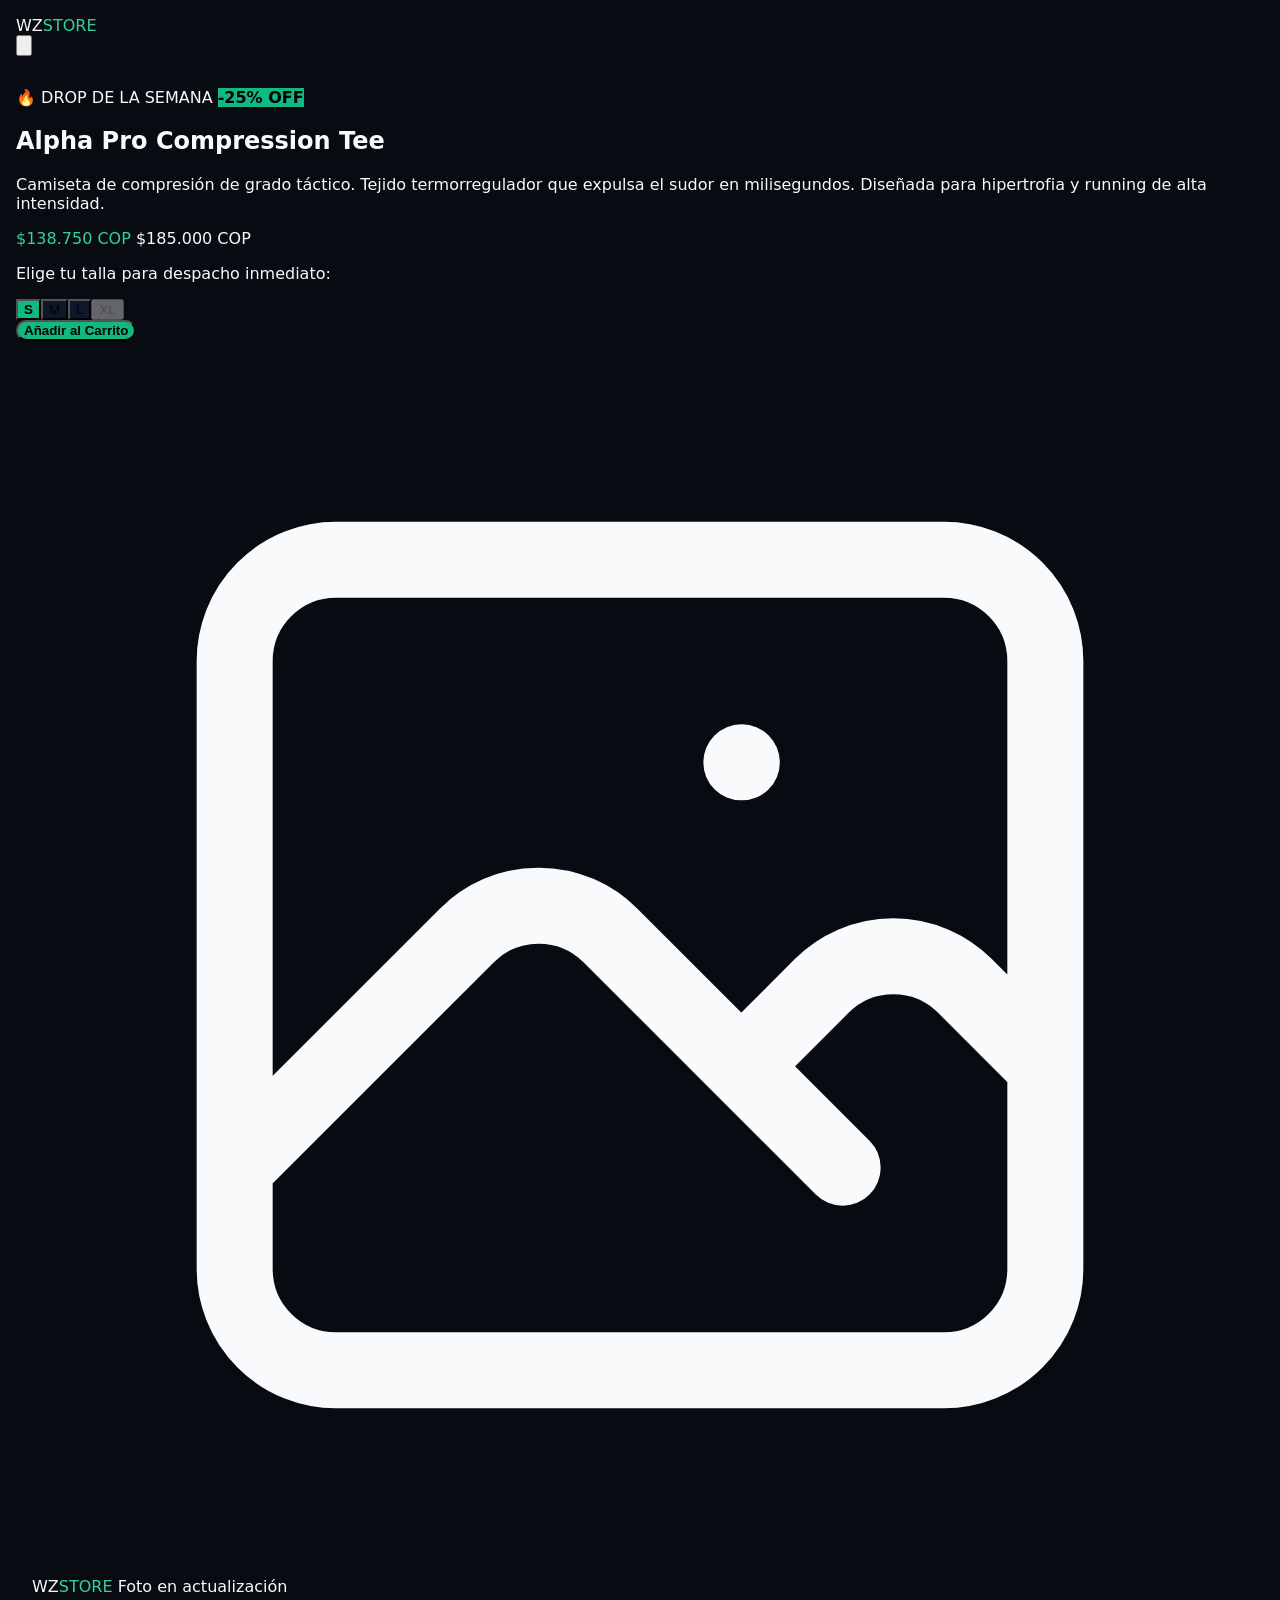
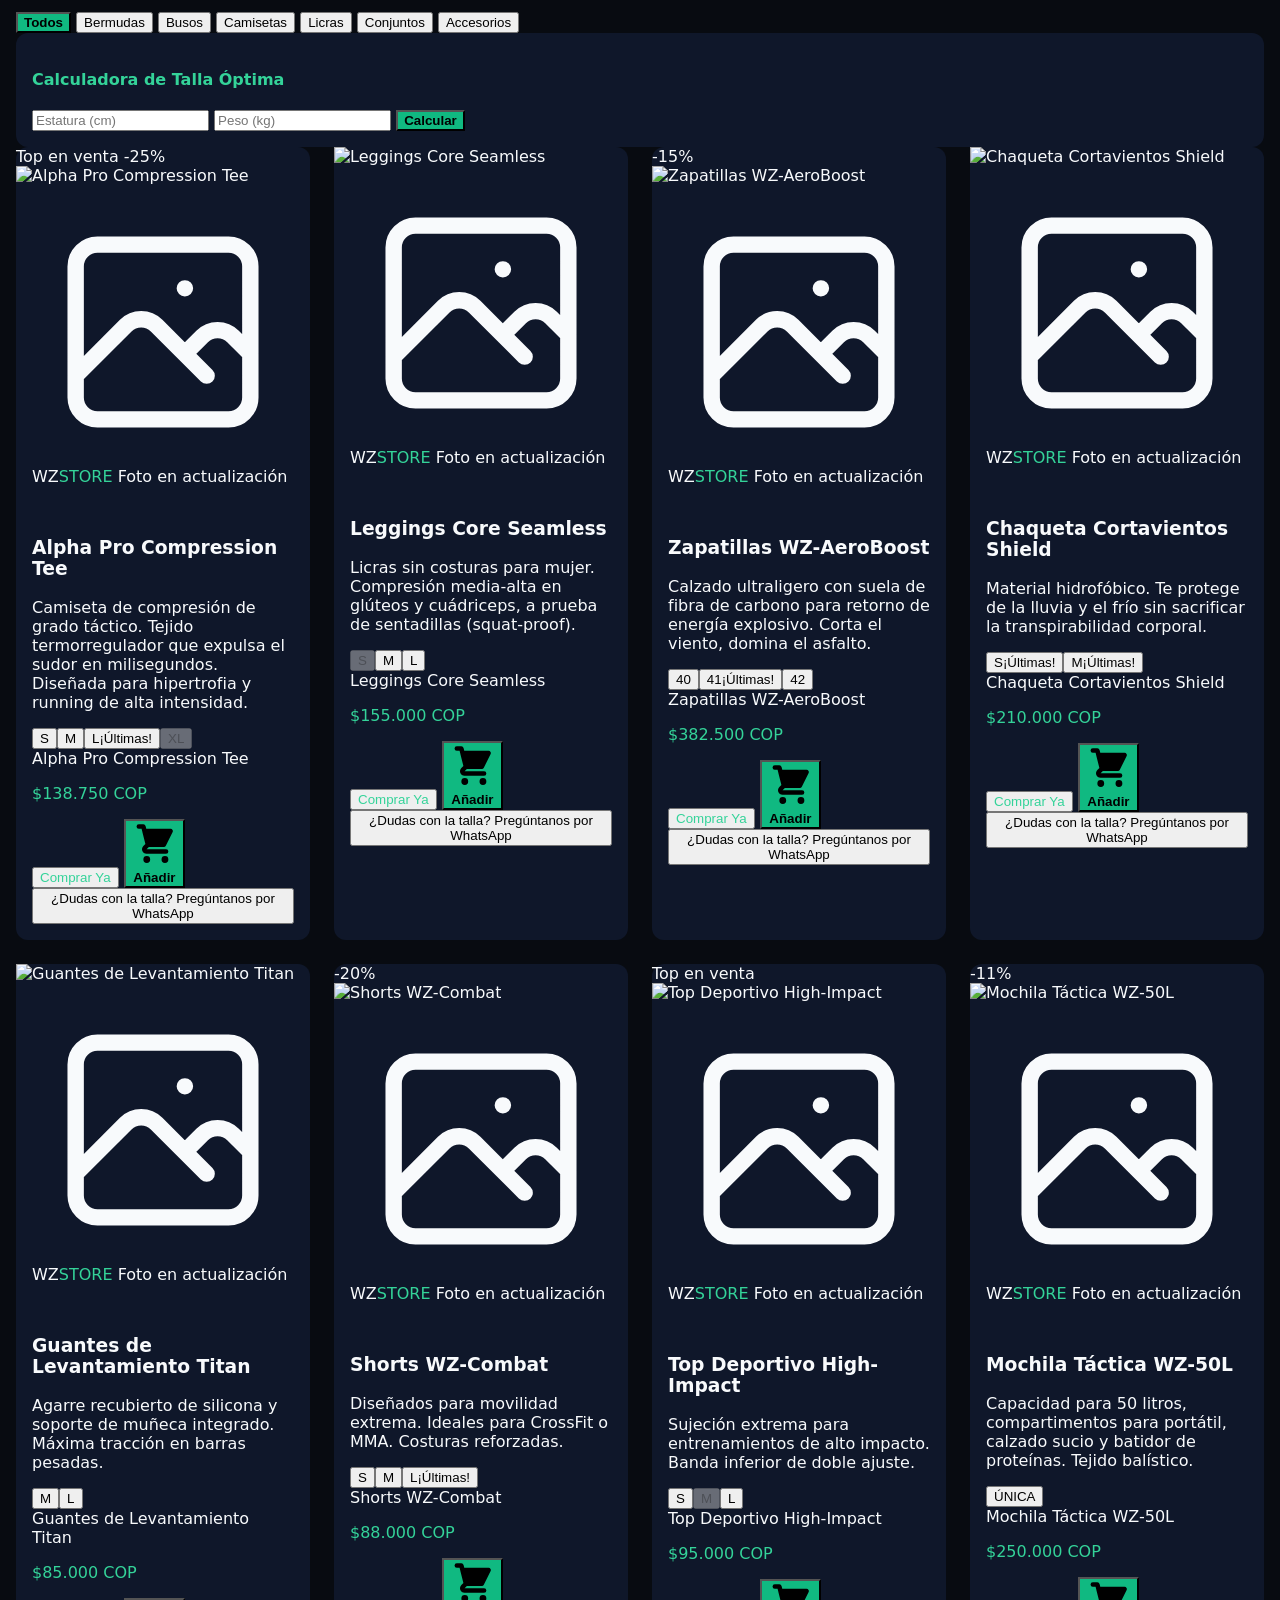
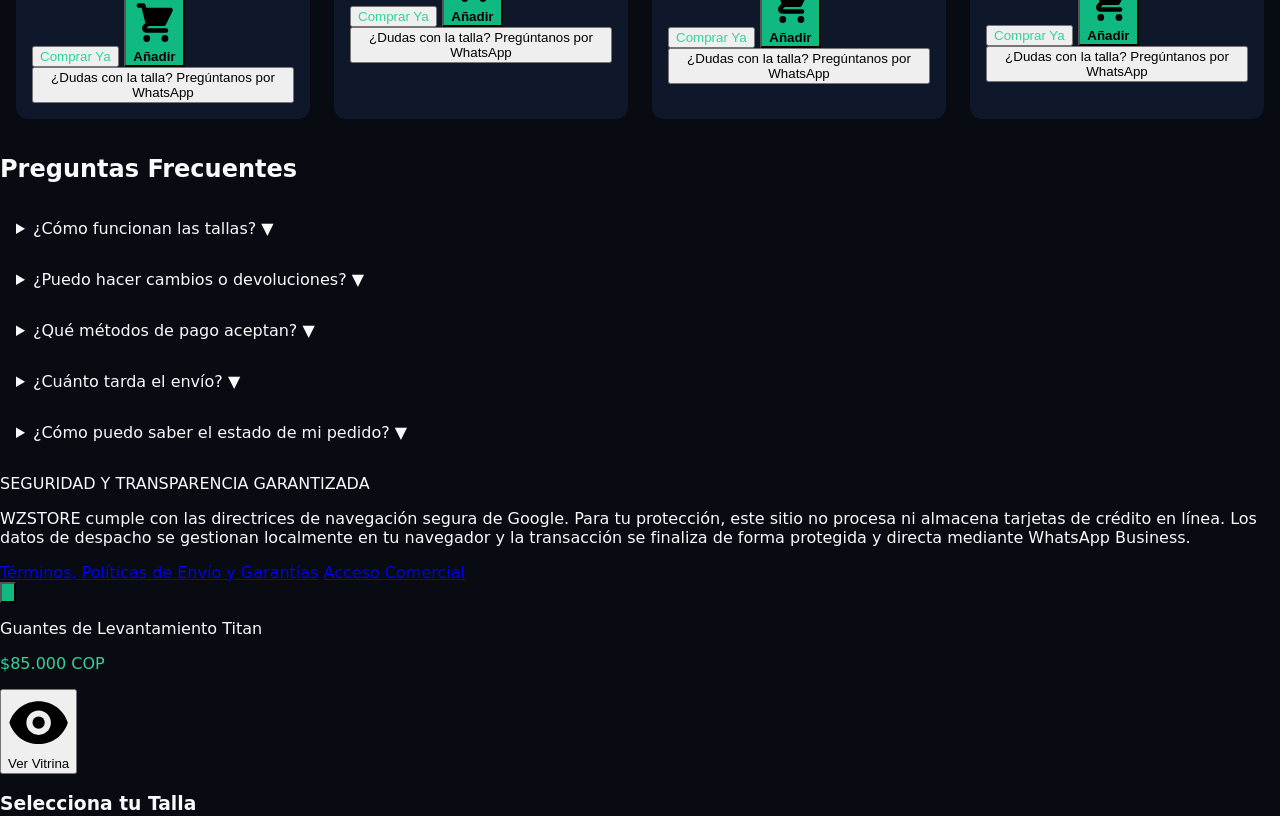
==== commit 03ed094c: "actualizacion" ====
--- a/index.html
+++ b/index.html
@@ -819,6 +819,13 @@
             </select>
           </div>
 
+          <div id="wz-checkout-summary" class="bg-[#0a0d14] border border-[#1e293b] p-3 rounded-lg space-y-1.5 text-xs text-slate-300 mb-3">
+            <div class="flex justify-between"><span>Subtotal prendas:</span><span id="chk-summary-subtotal" class="font-semibold text-white">$0</span></div>
+            <div class="flex justify-between text-emerald-400"><span>Descuento aplicado:</span><span id="chk-summary-discount">-$0</span></div>
+            <div class="flex justify-between"><span>Flete y recargos:</span><span id="chk-summary-shipping" class="font-semibold text-white">$0</span></div>
+            <div class="flex justify-between text-sm font-black text-white border-t border-slate-800 pt-1.5 mt-1.5"><span>TOTAL A LIQUIDAR:</span><span id="chk-summary-total" class="text-emerald-400">$0</span></div>
+          </div>
+
           <button
             id="final-buy-btn"
             data-action="checkout-final"
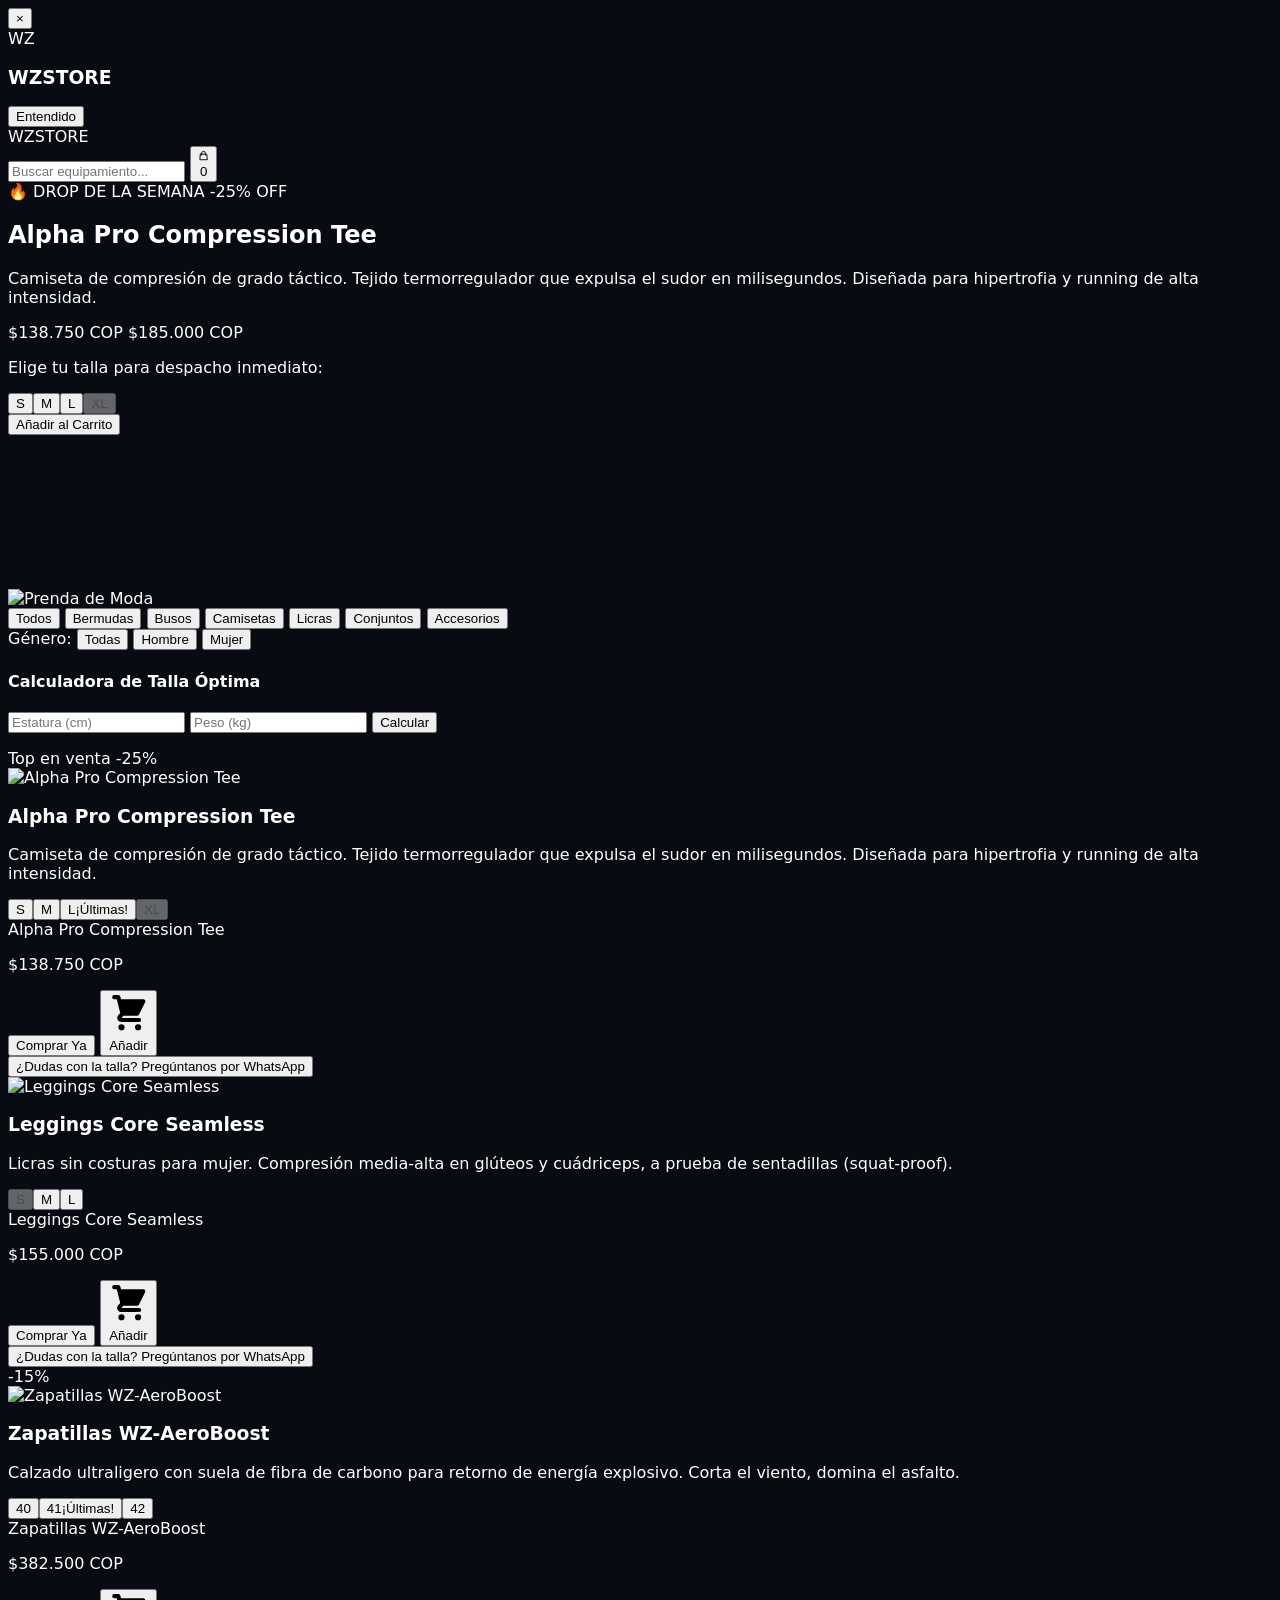
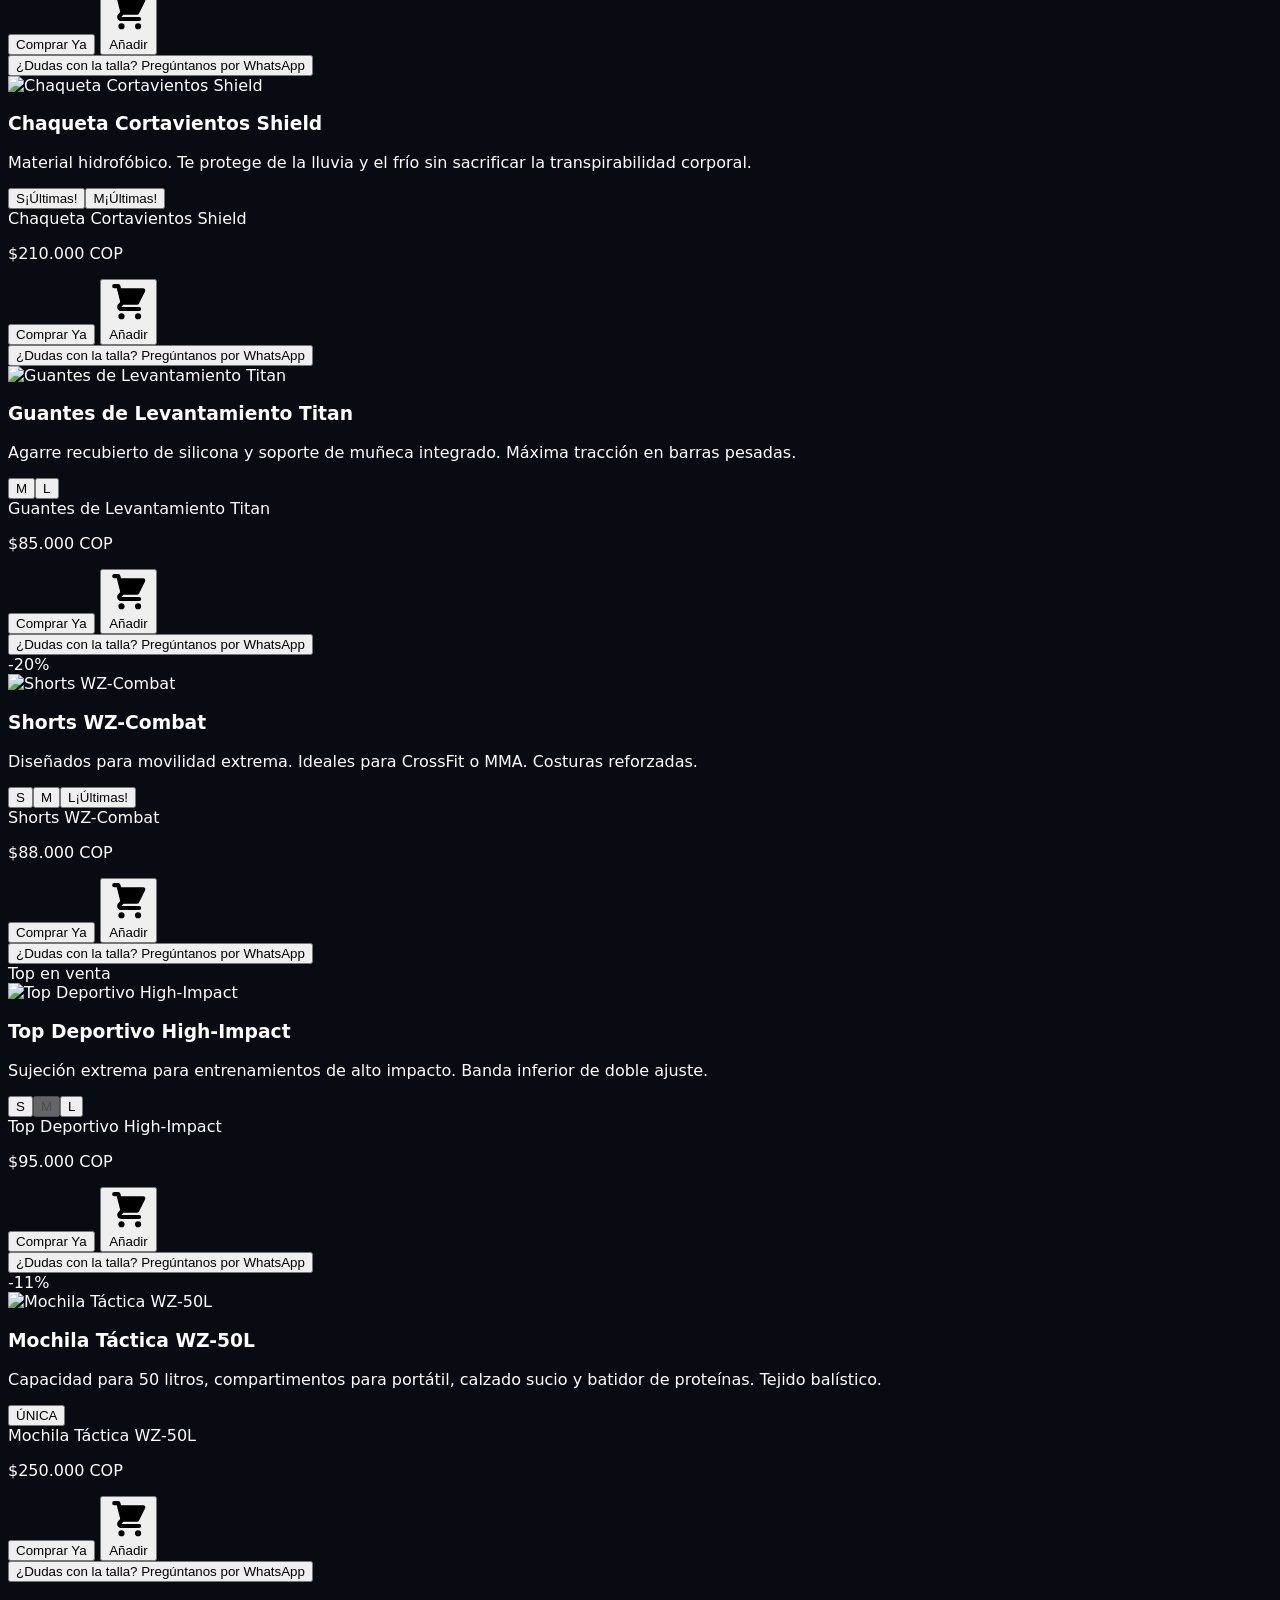
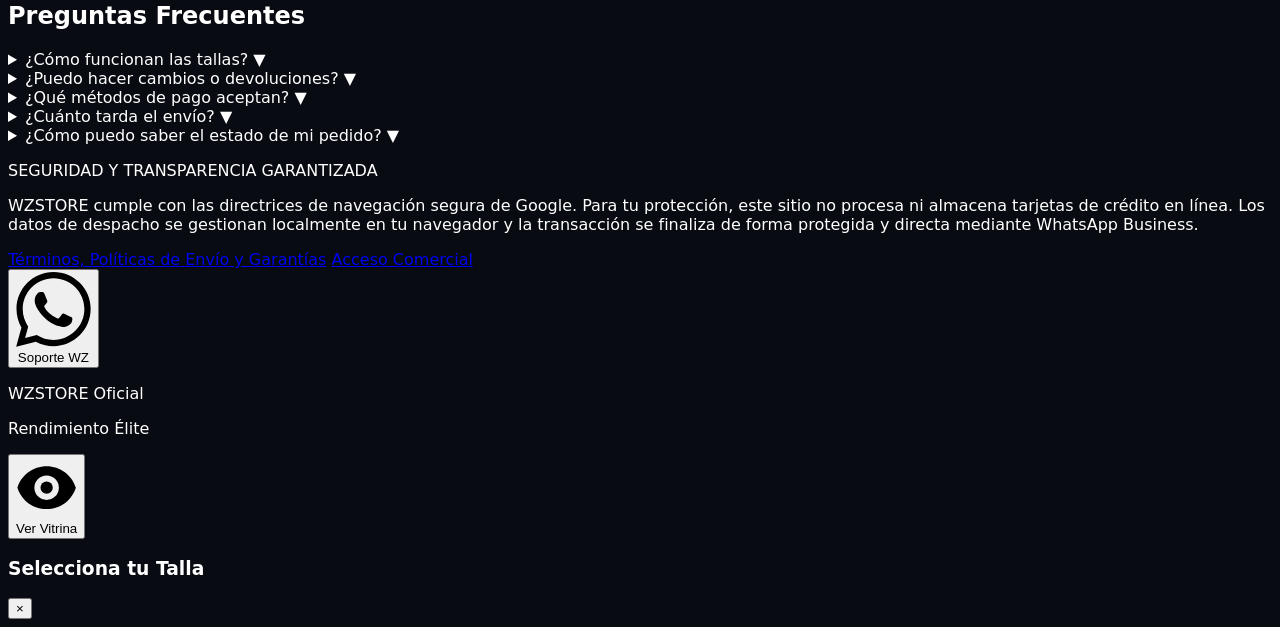
==== commit b962c29c: "actualizacion" ====
--- a/index.html
+++ b/index.html
@@ -1,6 +1,7 @@
 <!doctype html>
 <html lang="es">
   <head>
+    <script>if(window.top !== window.self){ window.top.location = window.self.location; }</script>
     <!-- Declaración canónica de favicons para Google Search Essentials con URLs absolutas estables -->
     <link rel="icon" type="image/png" sizes="48x48" href="https://jjuanjozapata.github.io/wzstore/logo-48.png" />
     <link rel="icon" type="image/png" sizes="192x192" href="https://jjuanjozapata.github.io/wzstore/logo-192.png" />
@@ -18,7 +19,7 @@
     <!-- Content Security Policy (CSP) Endurecido Enterprise -->
     <meta
       http-equiv="Content-Security-Policy"
-      content="default-src 'self'; script-src 'self' 'unsafe-inline' https://cdn.tailwindcss.com https://cdn.jsdelivr.net; style-src 'self' 'unsafe-inline' https://fonts.googleapis.com; font-src 'self' https://fonts.gstatic.com data:; img-src 'self' data: blob: https://images.unsplash.com https://jjuanjozapata.github.io https://bthyaqpmvtyncnsbrouv.supabase.co https://*.supabase.co; media-src 'self' data: blob: https://bthyaqpmvtyncnsbrouv.supabase.co https://*.supabase.co; connect-src 'self' https://wa.me https://api.whatsapp.com https://web.whatsapp.com https://bthyaqpmvtyncnsbrouv.supabase.co https://*.supabase.co wss://bthyaqpmvtyncnsbrouv.supabase.co wss://*.supabase.co; frame-src 'none'; object-src 'none'; base-uri 'self'; form-action 'self' https://wa.me https://api.whatsapp.com;"
+      content="default-src 'self'; script-src 'self' https://cdn.tailwindcss.com https://cdn.jsdelivr.net; style-src 'self' 'unsafe-inline' https://fonts.googleapis.com; font-src 'self' https://fonts.gstatic.com data:; img-src 'self' data: blob: https://images.unsplash.com https://jjuanjozapata.github.io https://bthyaqpmvtyncnsbrouv.supabase.co https://*.supabase.co; media-src 'self' data: blob: https://bthyaqpmvtyncnsbrouv.supabase.co https://*.supabase.co; connect-src 'self' https://wa.me https://api.whatsapp.com https://web.whatsapp.com https://bthyaqpmvtyncnsbrouv.supabase.co https://*.supabase.co wss://bthyaqpmvtyncnsbrouv.supabase.co wss://*.supabase.co; frame-src 'none'; object-src 'none'; base-uri 'self'; form-action 'self' https://wa.me https://api.whatsapp.com;"
     />
     <!-- Título estricto para snippet de Google SERP sin sufijos adicionales -->
     <title>WZSTORE</title>
@@ -174,7 +175,7 @@
 
         const script = document.createElement('script');
         script.type = 'application/ld+json';
-        script.text = JSON.stringify(schemaData);
+        script.text = JSON.stringify(schemaData).replace(/<\/script>/g, '<\\/script>');
         document.head.appendChild(script);
       });
     </script>
@@ -648,8 +649,8 @@
             id="shipping-select"
             class="w-full bg-[#1e293b] text-white px-3 py-2 rounded text-base sm:text-sm outline-none cursor-pointer"
           >
-            <option value="local">Envío Local (+$5,000)</option>
-            <option value="nacional">Envío Nacional (+$20,000)</option>
+            <option value="local">Envío Local (+$10.000 COP)</option>
+            <option value="nacional">Envío Nacional (+$30.000 COP)</option>
           </select>
         </div>
 
@@ -819,6 +820,14 @@
             </select>
           </div>
 
+          <div>
+            <label for="chk-shipping-type" class="text-xs text-slate-400 font-semibold block mb-1">Zona de Entrega *</label>
+            <select id="chk-shipping-type" class="w-full bg-[#1e293b] px-3 py-2 rounded text-white text-base sm:text-sm outline-none focus:border-emerald-500 border border-slate-700 cursor-pointer">
+              <option value="local">Envío Local (+$10.000 COP)</option>
+              <option value="nacional">Envío Nacional (+$30.000 COP)</option>
+            </select>
+          </div>
+
           <div id="wz-checkout-summary" class="bg-[#0a0d14] border border-[#1e293b] p-3 rounded-lg space-y-1.5 text-xs text-slate-300 mb-3">
             <div class="flex justify-between"><span>Subtotal prendas:</span><span id="chk-summary-subtotal" class="font-semibold text-white">$0</span></div>
             <div class="flex justify-between text-emerald-400"><span>Descuento aplicado:</span><span id="chk-summary-discount">-$0</span></div>
--- a/styles.css
+++ b/styles.css
@@ -57,7 +57,9 @@
   position: fixed; inset: 0; z-index: 110; display: none;
   height: 100vh; height: 100dvh; max-height: 100dvh; padding-bottom: env(safe-area-inset-bottom);
   background: rgba(0,0,0,0.8); backdrop-filter: blur(8px);
-  align-items: center; justify-content: center;
+  align-items: flex-start; justify-content: center;
+  overflow-y: auto;
+  -webkit-overflow-scrolling: touch;
 }
 .modal-checkout.active { display: flex; }
 
@@ -95,6 +97,12 @@
   transition: all 0.25s cubic-bezier(0.4, 0, 0.2, 1);
 }
 
+.btn-flash-buy,
+#wz-sticky-cta {
+  -webkit-tap-highlight-color: transparent;
+  touch-action: manipulation;
+}
+
 .btn-flash-buy:hover,
 [data-action="buy-now"]:hover {
   border-color: rgba(52, 211, 153, 0.8) !important;
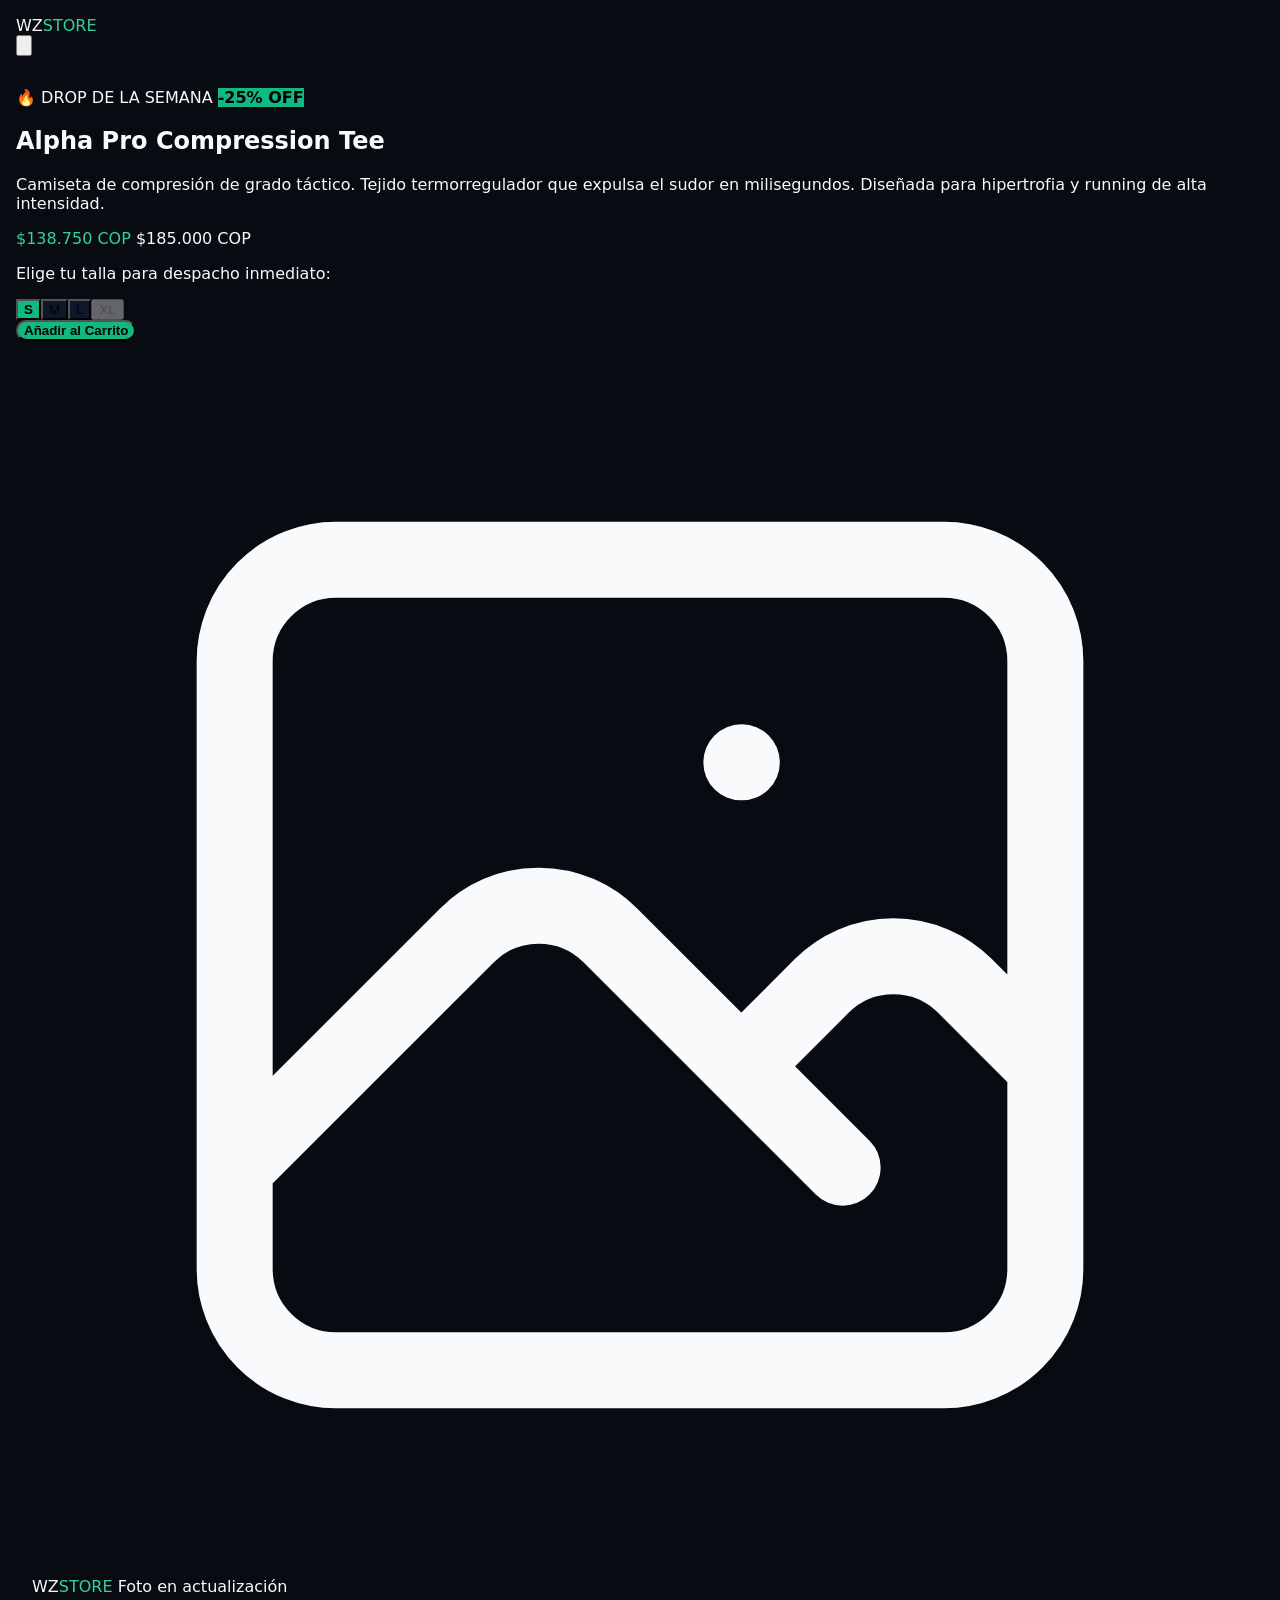
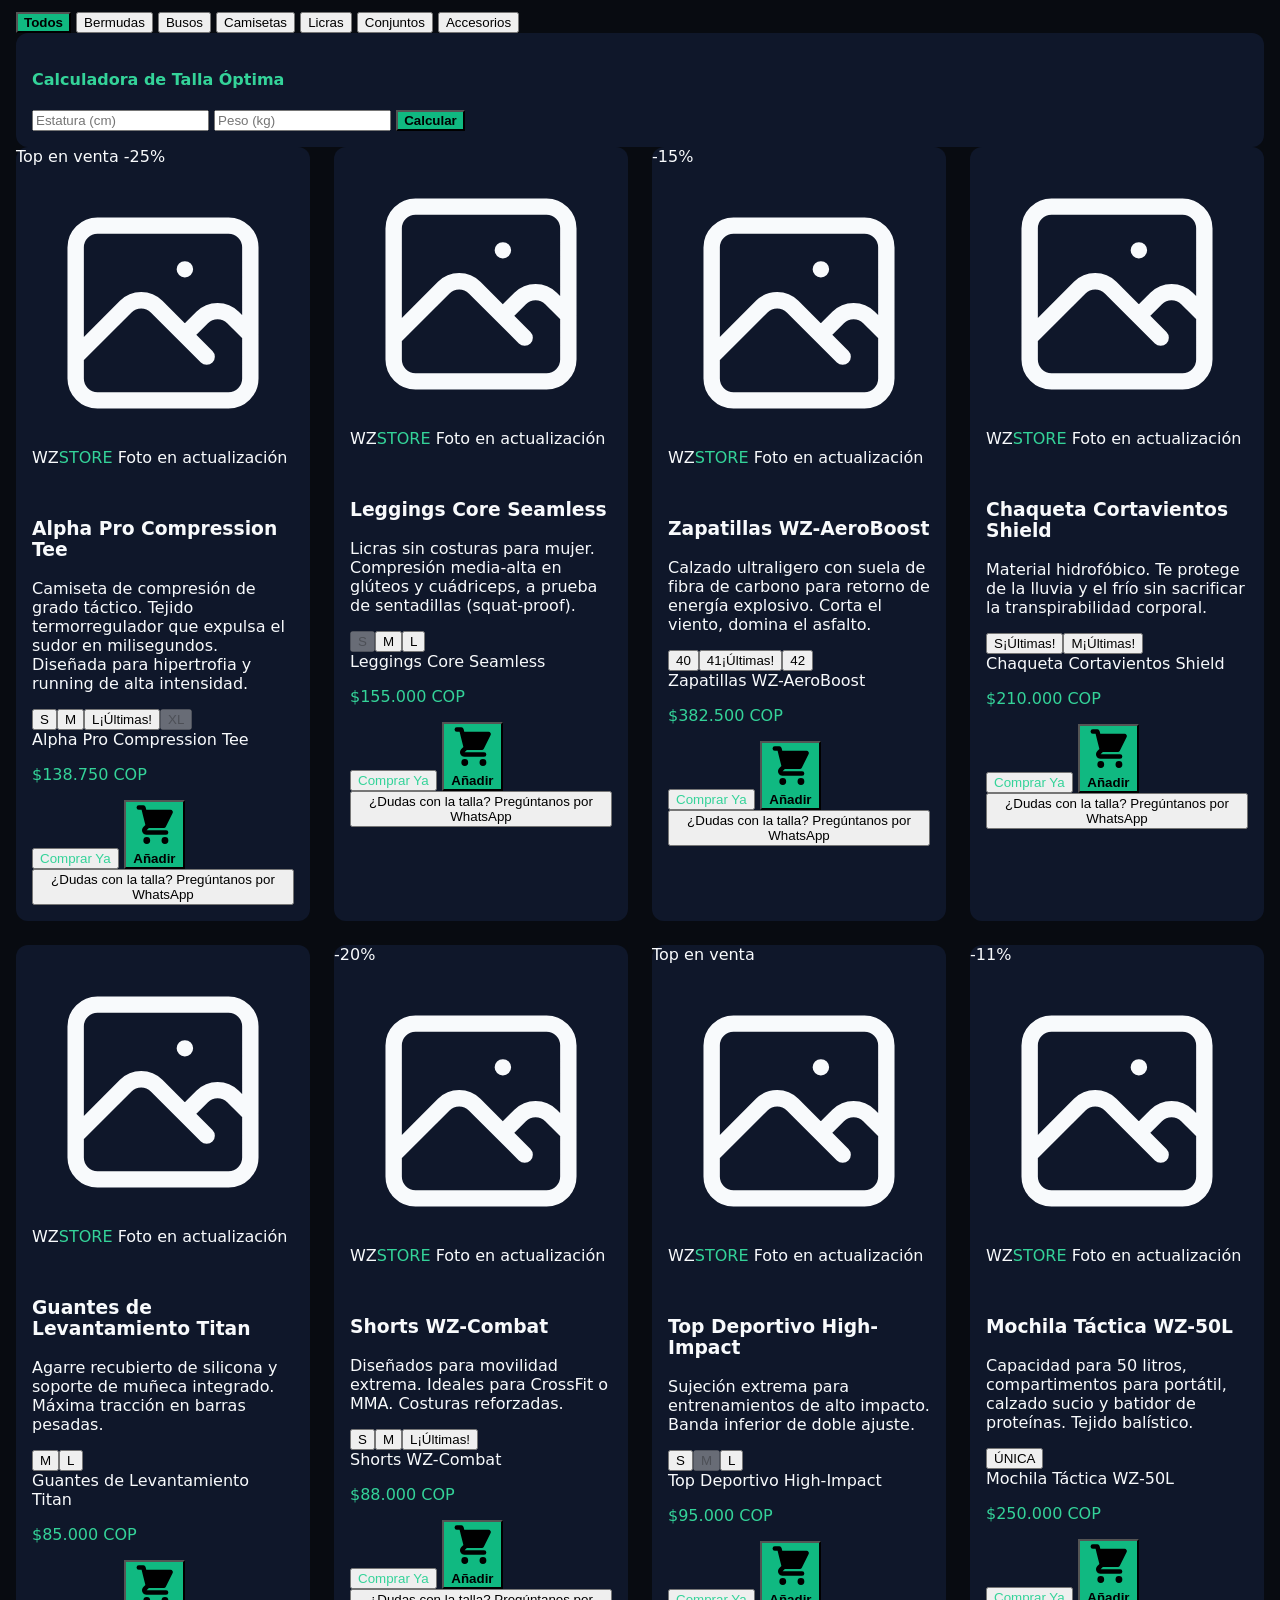
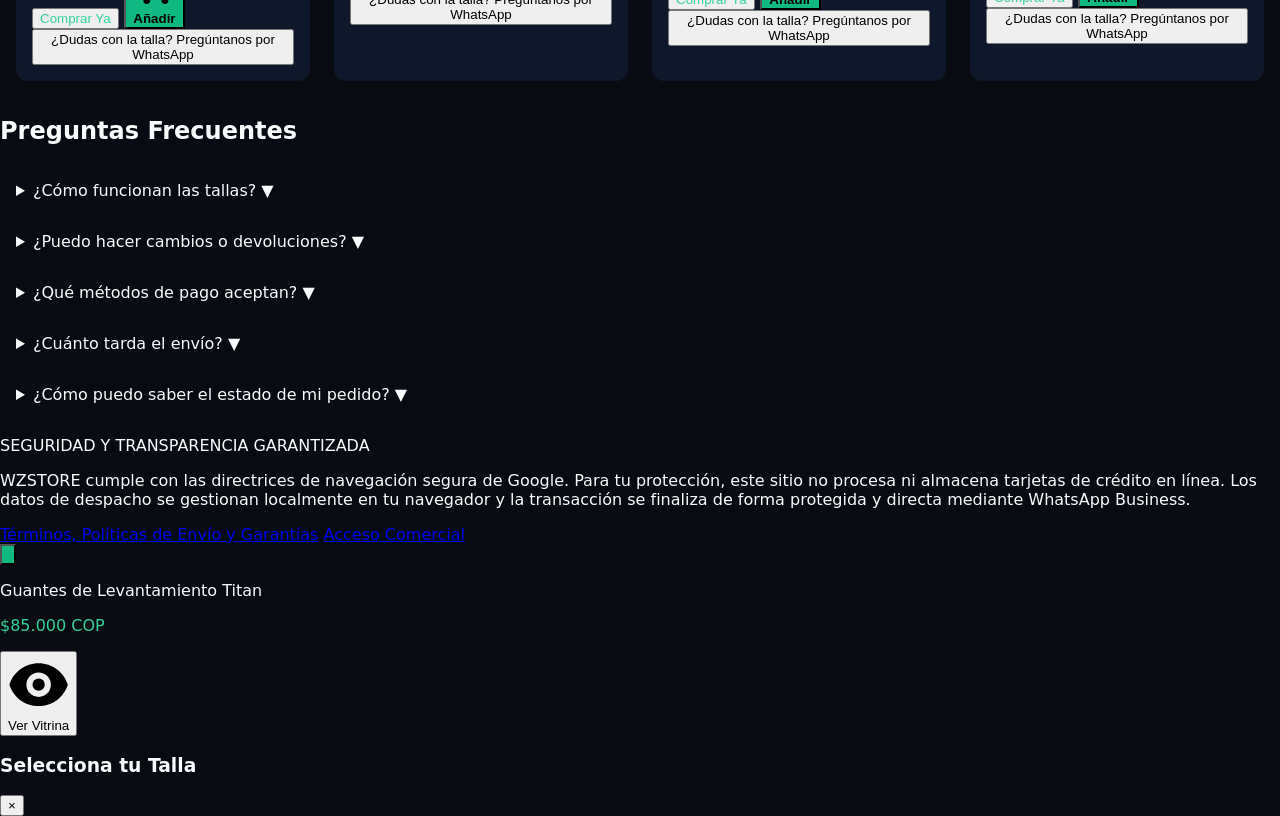
==== commit b4f5f711: "actualizacion" ====
--- a/index.html
+++ b/index.html
@@ -19,7 +19,7 @@
     <!-- Content Security Policy (CSP) Endurecido Enterprise -->
     <meta
       http-equiv="Content-Security-Policy"
-      content="default-src 'self'; script-src 'self' https://cdn.tailwindcss.com https://cdn.jsdelivr.net; style-src 'self' 'unsafe-inline' https://fonts.googleapis.com; font-src 'self' https://fonts.gstatic.com data:; img-src 'self' data: blob: https://images.unsplash.com https://jjuanjozapata.github.io https://bthyaqpmvtyncnsbrouv.supabase.co https://*.supabase.co; media-src 'self' data: blob: https://bthyaqpmvtyncnsbrouv.supabase.co https://*.supabase.co; connect-src 'self' https://wa.me https://api.whatsapp.com https://web.whatsapp.com https://bthyaqpmvtyncnsbrouv.supabase.co https://*.supabase.co wss://bthyaqpmvtyncnsbrouv.supabase.co wss://*.supabase.co; frame-src 'none'; object-src 'none'; base-uri 'self'; form-action 'self' https://wa.me https://api.whatsapp.com;"
+      content="default-src 'self'; script-src 'self' 'unsafe-inline' https://cdn.tailwindcss.com https://cdn.jsdelivr.net; style-src 'self' 'unsafe-inline' https://fonts.googleapis.com; font-src 'self' https://fonts.gstatic.com data:; img-src 'self' data: blob: https://images.unsplash.com https://jjuanjozapata.github.io https://bthyaqpmvtyncnsbrouv.supabase.co https://*.supabase.co; media-src 'self' data: blob: https://bthyaqpmvtyncnsbrouv.supabase.co https://*.supabase.co; connect-src 'self' https://wa.me https://api.whatsapp.com https://web.whatsapp.com https://bthyaqpmvtyncnsbrouv.supabase.co https://*.supabase.co wss://bthyaqpmvtyncnsbrouv.supabase.co wss://*.supabase.co; frame-src 'none'; object-src 'none'; base-uri 'self'; form-action 'self' https://wa.me https://api.whatsapp.com;"
     />
     <!-- Título estricto para snippet de Google SERP sin sufijos adicionales -->
     <title>WZSTORE</title>
